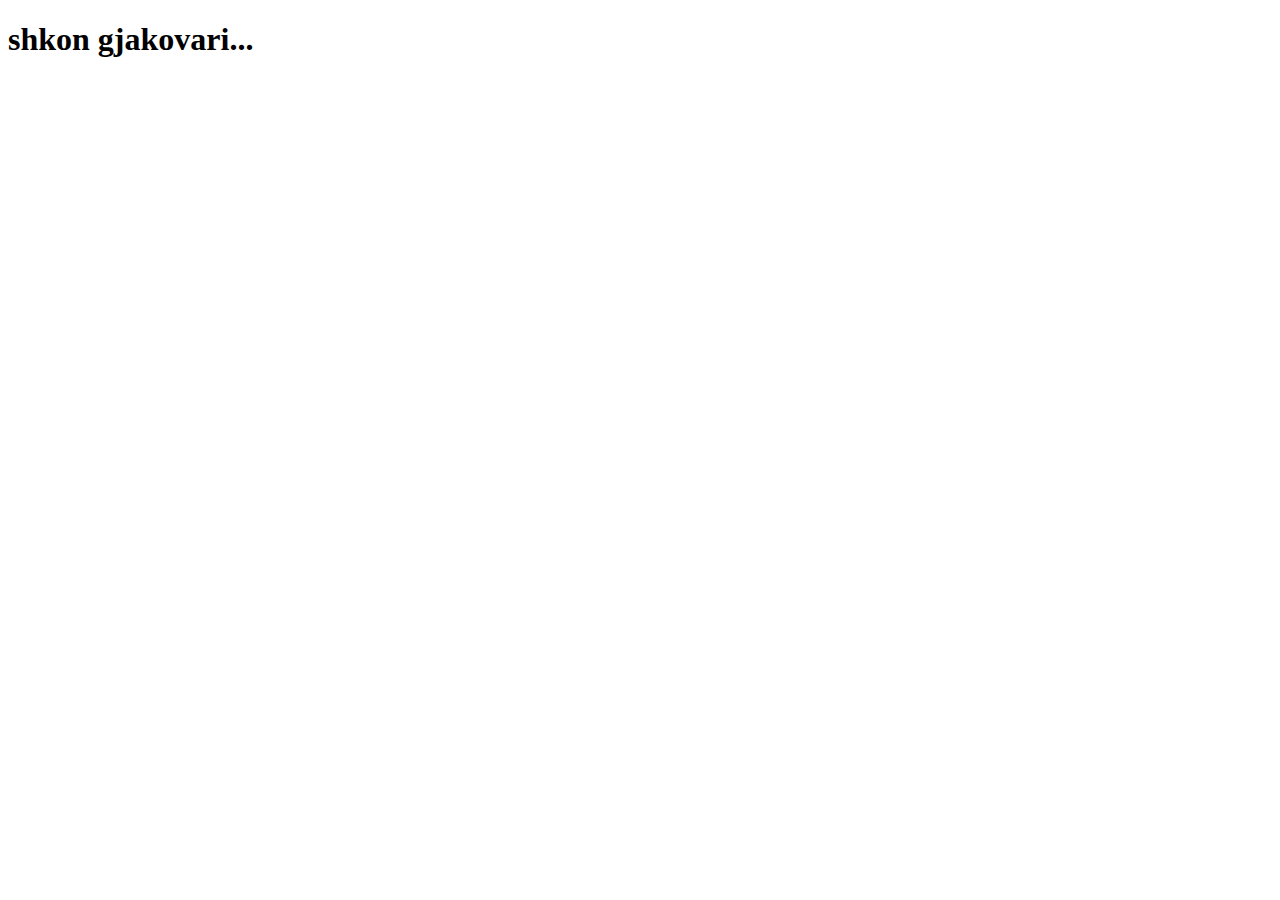
==== index.html @ 3f98f365 "First commit" ====
<!DOCTYPE html>
<html lang="en">
<head>
    <meta charset="UTF-8">
    <meta http-equiv="X-UA-Compatible" content="IE=edge">
    <meta name="viewport" content="width=<device-width>, initial-scale=1.0">
    <title>Document</title>
</head>
<body>
    <h1>shkon gjakovari...</h1>
</body>
</html>
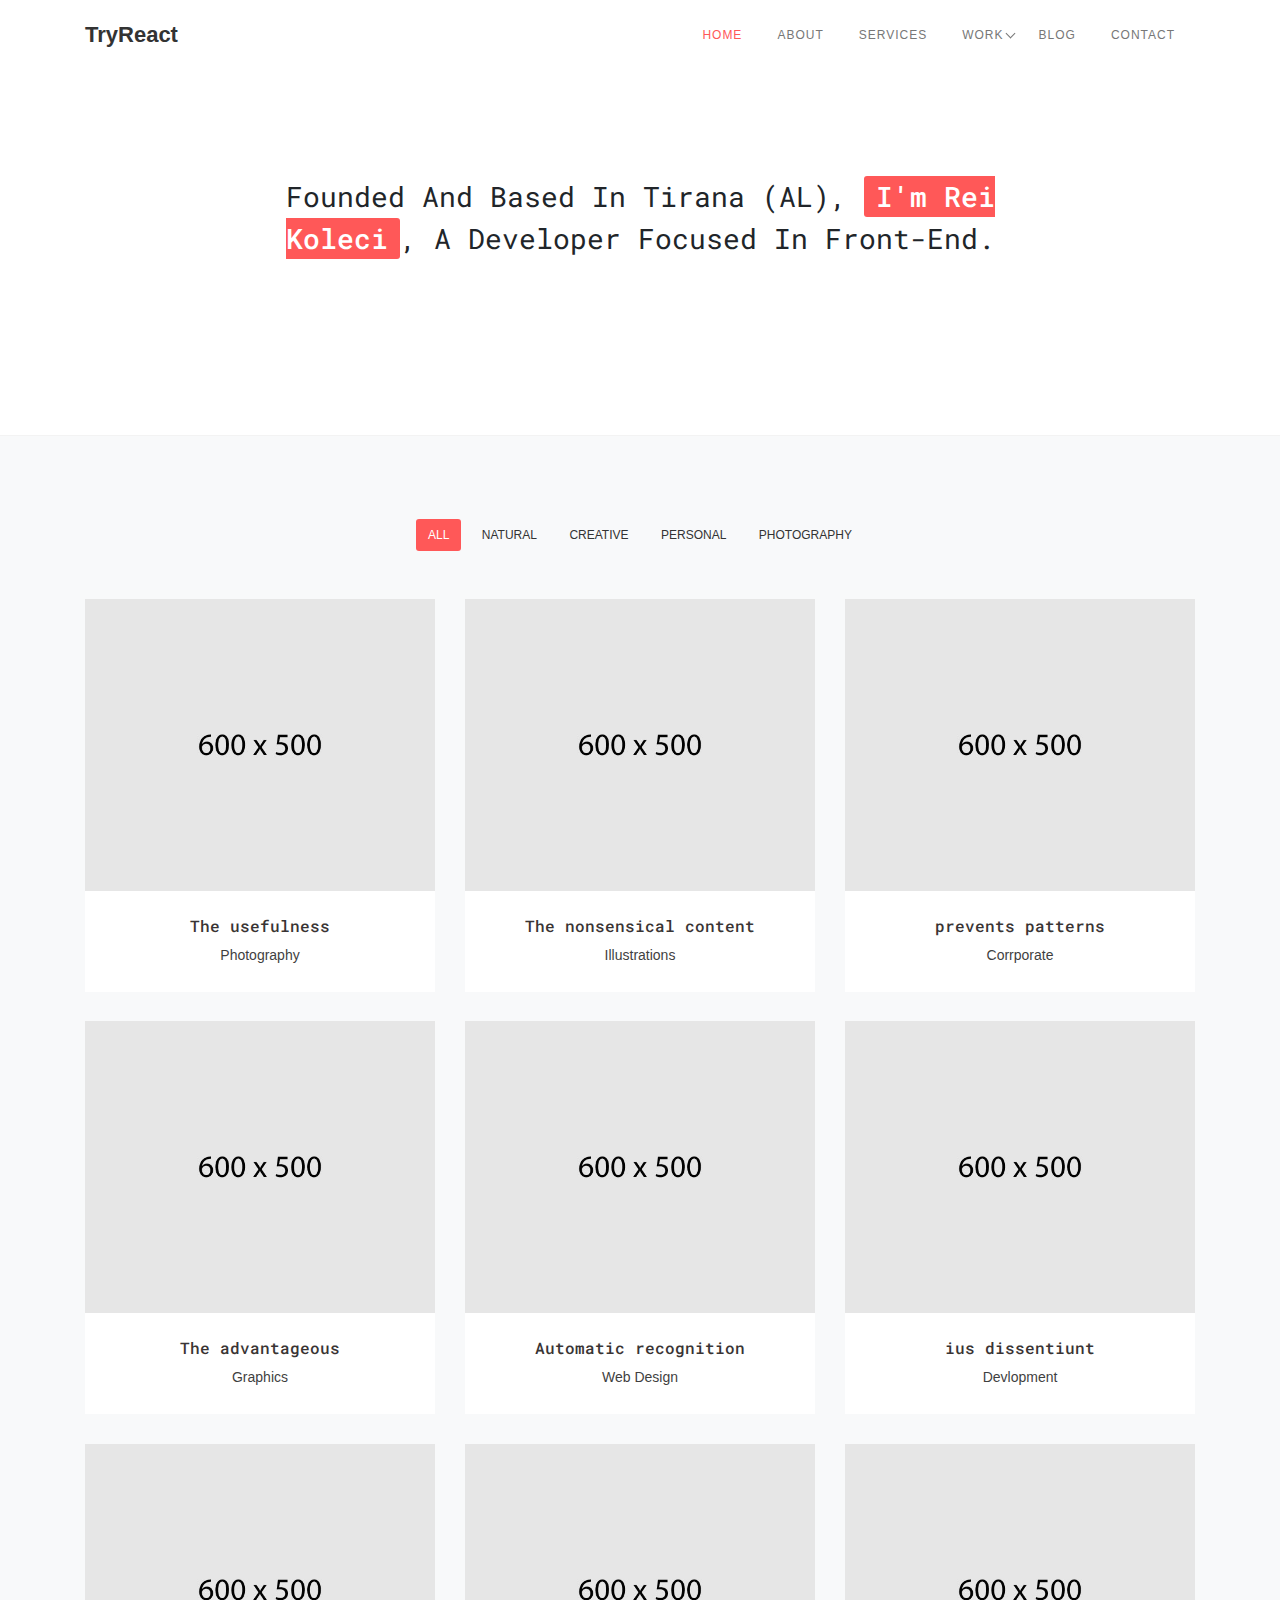
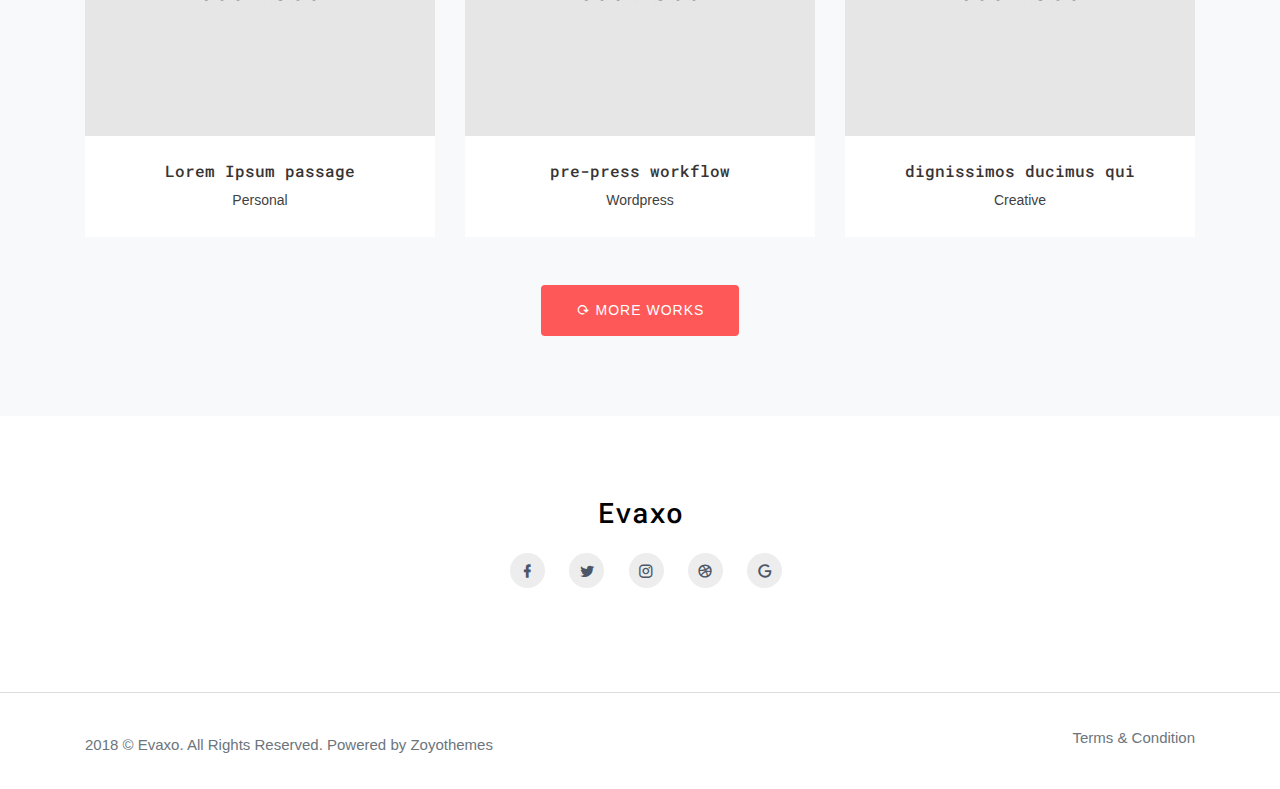
==== commit bc65ab7b: "Change name and title tags" ====
--- a/index.html
+++ b/index.html
@@ -1,12 +1,309 @@
 <!DOCTYPE html>
 <html lang="en">
+
 <head>
-    <meta charset="UTF-8">
-    <meta http-equiv="X-UA-Compatible" content="IE=edge">
-    <meta name="viewport" content="width=<device-width>, initial-scale=1.0">
-    <title>Document</title>
+    <meta charset="utf-8">
+    <meta name="viewport" content="width=device-width, initial-scale=1.0">
+    <meta name="description" content="Responsive bootstrap landing template">
+    <meta name="author" content="Zoyothemes">
+
+    <link rel="shortcut icon" href="images/favicon.ico">
+
+    <title>TryReact - Personal Blog from Rei Koleci</title>
+
+    <!-- Bootstrap core CSS -->
+    <link href="css/bootstrap.min.css" rel="stylesheet">
+
+    <!-- Bootstrap core CSS -->
+    <link href="css/materialdesignicons.min.css" rel="stylesheet">
+
+    <!-- mobrise icon -->
+    <link rel="stylesheet" type="text/css" href="css/mobrise.css">
+
+    <!-- Custom styles for this template -->
+    <link href="css/menu.css" rel="stylesheet">
+    <link href="css/style.css" rel="stylesheet">
+
 </head>
-<body>
-    <h1>shkon gjakovari...</h1>
-</body>
+
+    <body>
+
+        <!-- Navigation Bar-->
+        <header id="topnav" class="defaultscroll">
+            <div class="container">
+                <!-- Logo container-->
+                <div>
+                    <a href="index.html" class="logo">
+                        TryReact<!-- logo -->
+                    </a>
+                </div>
+                <!-- End Logo container-->
+                <div class="menu-extras">
+
+                    <div class="menu-item">
+                        <!-- Mobile menu toggle-->
+                        <a class="navbar-toggle">
+                            <div class="lines">
+                                <span></span>
+                                <span></span>
+                                <span></span>
+                            </div>
+                        </a>
+                        <!-- End mobile menu toggle-->
+                    </div>
+                </div>
+
+                <div id="navigation">
+                    <!-- Navigation Menu-->
+                    <ul class="navigation-menu">
+                        <li class="has-submenu">
+                            <a href="index.html">Home</a>
+                        </li>
+
+                        <li class="has-submenu">
+                            <a href="about.html">About</a>
+                        </li>
+
+                        <li class="has-submenu">
+                            <a href="service.html">Services</a>
+                        </li>
+
+                        <li class="has-submenu">
+                            <a href="work.html">Work</a>
+                            <span class="menu-arrow"></span>
+                            <ul class="submenu">
+                                <li>
+                                    <a href="work-1.html">Portfolio-1</a>
+                                </li>
+                                <li>
+                                    <a href="work-2.html">Portfolio-2</a>
+                                </li>
+                                <li>
+                                    <a href="work-3.html">Portfolio-3</a>
+                                </li>
+                            </ul>
+                        </li>
+
+                        <li class="has-submenu">
+                            <a href="blog.html">Blog</a>
+                        </li>
+
+                        <li>
+                            <a href="contact.html">Contact</a>
+                        </li>
+
+                    </ul>
+                    <!-- End navigation menu-->
+                </div>
+            </div>
+        </header>
+        <!-- End Navigation Bar-->
+
+        <section class="home-height">
+            <div class="home-center">
+                <div class="home-desc-center">
+                    <div class="container">
+                        <div class="row">
+                            <div class="col-md-12">
+                                <div class="home-title text-center">
+                                    <h2>Founded and based in Tirana (AL), <span> I'm Rei Koleci</span>, a developer focused in front-end.</h2>
+                                </div>
+                            </div>
+                        </div>
+                    </div>
+                </div>
+            </div>
+        </section>
+        <!-- Home End-->
+
+        <!-- portfolio -->
+        <section class="section bg-light">
+            <div class="container">
+                <div class="row">
+                    <div class="col-lg-12">
+                        <div class="portfolioFilter text-center">
+                            <a href="javascript:void(0);" data-filter="*" class="current">All</a>
+                            <a href="javascript:void(0);" data-filter=".natural" class="">Natural</a>
+                            <a href="javascript:void(0);" data-filter=".creative" class="">Creative</a>
+                            <a href="javascript:void(0);" data-filter=".personal" class="">Personal</a>
+                            <a href="javascript:void(0);" data-filter=".photography" class="">Photography</a>
+                        </div>
+                    </div>
+                </div>
+
+                <div class="port portfolio-masonry mb-3">
+                    <div class="portfolioContainer row">
+                        <div class="col-lg-4 natural personal">                            
+                            <div class="portfolio-box">
+                                <div class="portfolio-box-img">
+                                    <img src="images/portfolio/portfolio-1.jpg" class="img-fluid" alt="member-image">
+                                </div>
+                                <div class="gallary-title text-center">
+                                    <h6><a href="work-detail.html">The usefulness</a></h6>
+                                    <span>Photography</span>
+                                </div>
+                            </div>                            
+                        </div>
+
+                        <div class="col-lg-4 creative personal photography">
+                            <div class="portfolio-box">
+                                <div class="portfolio-box-img">
+                                    <img src="images/portfolio/portfolio-2.jpg" class="img-fluid" alt="member-image">
+                                </div>
+                                <div class="gallary-title text-center">
+                                    <h6><a href="work-detail.html">The nonsensical content</a></h6>
+                                    <span>Illustrations</span>
+                                </div>
+                            </div>
+                        </div>
+
+                        <div class="col-lg-4 natural creative">
+                            <div class="portfolio-box">
+                                <div class="portfolio-box-img">
+                                    <img src="images/portfolio/portfolio-3.jpg" class="img-fluid" alt="member-image">
+                                </div>
+                                <div class="gallary-title text-center">
+                                    <h6><a href="work-detail.html">prevents patterns</a></h6>
+                                    <span>Corrporate</span>
+                                </div>
+                            </div>
+                        </div>
+
+                        <div class="col-lg-4 personal photography">
+                            <div class="portfolio-box">
+                                <div class="portfolio-box-img">
+                                    <img src="images/portfolio/portfolio-4.jpg" class="img-fluid" alt="member-image">
+                                </div>
+                                <div class="gallary-title text-center">
+                                    <h6><a href="work-detail.html">The advantageous</a></h6>
+                                    <span>Graphics</span>
+                                </div>
+                            </div>
+                        </div>
+
+                        <div class="col-lg-4 creative photography">
+                            <div class="portfolio-box">
+                                <div class="portfolio-box-img">
+                                    <img src="images/portfolio/portfolio-5.jpg" class="img-fluid" alt="member-image">
+                                </div>
+                                <div class="gallary-title text-center">
+                                    <h6><a href="work-detail.html">Automatic recognition</a></h6>
+                                    <span>Web Design</span>
+                                </div>
+                            </div>
+                        </div>
+
+                        <div class="col-lg-4 natural creative">
+                            <div class="portfolio-box">
+                                <div class="portfolio-box-img">
+                                    <img src="images/portfolio/portfolio-6.jpg" class="img-fluid" alt="member-image">
+                                </div>
+                                <div class="gallary-title text-center">
+                                    <h6><a href="work-detail.html"> ius dissentiunt </a></h6>
+                                    <span>Devlopment</span>
+                                </div>
+                            </div>
+                        </div>
+
+                        <div class="col-lg-4 natural photography">
+                            <div class="portfolio-box">
+                                <div class="portfolio-box-img">
+                                    <img src="images/portfolio/portfolio-7.jpg" class="img-fluid" alt="member-image">
+                                </div>
+                                <div class="gallary-title text-center">
+                                    <h6><a href="work-detail.html"> Lorem Ipsum passage</a></h6>
+                                    <span>Personal</span>
+                                </div>
+                            </div>
+                        </div>
+
+                        <div class="col-lg-4 natural personal">
+                            <div class="portfolio-box">
+                                <div class="portfolio-box-img">
+                                    <img src="images/portfolio/portfolio-8.jpg" class="img-fluid" alt="member-image">
+                                </div>
+                                <div class="gallary-title text-center">
+                                    <h6><a href="work-detail.html"> pre-press workflow</a></h6>
+                                    <span>Wordpress</span>
+                                </div>
+                            </div>
+                        </div>
+
+                        <div class="col-lg-4 creative photography">
+                            <div class="portfolio-box">
+                                <div class="portfolio-box-img">
+                                    <img src="images/portfolio/portfolio-9.jpg" class="img-fluid" alt="member-image">
+                                </div>
+                                <div class="gallary-title text-center">
+                                    <h6><a href="work-detail.html">dignissimos ducimus qui</a></h6>
+                                    <span>Creative</span>
+                                </div>
+                            </div>
+                        </div>
+                    </div><!-- end portfoliocontainer-->
+                </div><!-- End row -->
+
+                <div class="row">
+                    <div class="col-lg-12">
+                        <div class="text-center mt-3">
+                            <a href="javascript:void(0);" class="btn btn-custom"><i class="mdi mdi-reload"></i> More works</a>
+                        </div>
+                    </div>
+                </div>
+
+            </div>
+            <!-- end container -->
+        </section>
+        <!-- portfolio end -->
+
+        <!-- footer -->
+        <section class="section text-center">
+            <div class="container">
+                <div class="row">
+                    <div class="col-md-12">
+                        <div class="footer">
+                            <h3 class="footer-logo m-0"><a href="index.html">Evaxo</a></h3>
+                        </div>
+                        <div class="mb-4 pt-4">
+                            <ul class="list-unstyled social-icon">
+                                <li class="list-inline-item"><a href="javascript:void(0);"><i class="mdi mdi-facebook"></i></a></li>
+                                <li class="list-inline-item"><a href="javascript:void(0);"><i class="mdi mdi-twitter"></i></a></li>
+                                <li class="list-inline-item"><a href="javascript:void(0);"><i class="mdi mdi-instagram"></i></a></li>
+                                <li class="list-inline-item"><a href="javascript:void(0);"><i class="mdi mdi-dribbble"></i></a></li>
+                                <li class="list-inline-item"><a href="javascript:void(0);"><i class="mdi mdi-google"></i></a></li>
+                            </ul>
+                        </div>
+                    </div>
+                </div>
+            </div>
+        </section>
+
+        <footer class="footer-alt">
+            <div class="container">
+                <div class="row">
+                    <div class="col-md-12">
+                        <div class="float-right pull-none mt-4">
+                            <p><a href="javascript:void(0);" class="text-muted">Terms & Condition</a></p>
+                        </div>
+
+                        <div class="float-left pull-none mt-4">
+                            <p class="copy-rights text-muted">2018 © Evaxo. All Rights Reserved. Powered by Zoyothemes</p>
+                        </div>
+                    </div>
+                </div>
+            </div>
+        </footer>
+        <!-- footer end -->
+
+        <!-- js placed at the end of the document so the pages load faster -->
+        <script src="js/jquery.min.js"></script>
+        <script src="js/popper.min.js"></script>
+        <script src="js/bootstrap.min.js"></script>
+        <!-- isotope filter plugin -->
+        <script src="js/isotope.pkgd.min.js"></script>
+        <!--custom script-->
+        <script src="js/jquery.app.js"></script>
+
+    </body>
+
 </html>--- a/css/mobrise.css
+++ b/css/mobrise.css
@@ -0,0 +1,476 @@
+@font-face {
+  font-family: 'MobiriseIcons';
+  src:  url('../fonts/MobiriseIcons.eot?5dqoim');
+  src:  url('../fonts/MobiriseIcons.eot?5dqoim#iefix') format('embedded-opentype'),
+    url('../fonts/mobirise.ttf?5dqoim') format('truetype'),
+    url('../fonts/mobirise.woff?5dqoim') format('woff'),
+    url('../fonts/MobiriseIcons.svg?5dqoim#MobiriseIcons') format('svg');
+  font-weight: normal;
+  font-style: normal;
+}
+
+[class^="mbri-"], [class*=" mbri-"] {
+  /* use !important to prevent issues with browser extensions that change fonts */
+  font-family: 'MobiriseIcons' !important;
+  speak: none;
+  font-style: normal;
+  font-weight: normal;
+  font-variant: normal;
+  text-transform: none;
+  line-height: 1;
+
+  /* Better Font Rendering =========== */
+  -webkit-font-smoothing: antialiased;
+  -moz-osx-font-smoothing: grayscale;
+}
+
+.mbri-add-submenu:before {
+  content: "\e900";
+}
+.mbri-alert:before {
+  content: "\e901";
+}
+.mbri-align-center:before {
+  content: "\e902";
+}
+.mbri-align-justify:before {
+  content: "\e903";
+}
+.mbri-align-left:before {
+  content: "\e904";
+}
+.mbri-align-right:before {
+  content: "\e905";
+}
+.mbri-android:before {
+  content: "\e906";
+}
+.mbri-apple:before {
+  content: "\e907";
+}
+.mbri-arrow-down:before {
+  content: "\e908";
+}
+.mbri-arrow-next:before {
+  content: "\e909";
+}
+.mbri-arrow-prev:before {
+  content: "\e90a";
+}
+.mbri-arrow-up:before {
+  content: "\e90b";
+}
+.mbri-bold:before {
+  content: "\e90c";
+}
+.mbri-bookmark:before {
+  content: "\e90d";
+}
+.mbri-bootstrap:before {
+  content: "\e90e";
+}
+.mbri-briefcase:before {
+  content: "\e90f";
+}
+.mbri-browse:before {
+  content: "\e910";
+}
+.mbri-bulleted-list:before {
+  content: "\e911";
+}
+.mbri-calendar:before {
+  content: "\e912";
+}
+.mbri-camera:before {
+  content: "\e913";
+}
+.mbri-cart-add:before {
+  content: "\e914";
+}
+.mbri-cart-full:before {
+  content: "\e915";
+}
+.mbri-cash:before {
+  content: "\e916";
+}
+.mbri-change-style:before {
+  content: "\e917";
+}
+.mbri-chat:before {
+  content: "\e918";
+}
+.mbri-clock:before {
+  content: "\e919";
+}
+.mbri-close:before {
+  content: "\e91a";
+}
+.mbri-cloud:before {
+  content: "\e91b";
+}
+.mbri-code:before {
+  content: "\e91c";
+}
+.mbri-contact-form:before {
+  content: "\e91d";
+}
+.mbri-credit-card:before {
+  content: "\e91e";
+}
+.mbri-cursor-click:before {
+  content: "\e91f";
+}
+.mbri-cust-feedback:before {
+  content: "\e920";
+}
+.mbri-database:before {
+  content: "\e921";
+}
+.mbri-delivery:before {
+  content: "\e922";
+}
+.mbri-desktop:before {
+  content: "\e923";
+}
+.mbri-devices:before {
+  content: "\e924";
+}
+.mbri-down:before {
+  content: "\e925";
+}
+.mbri-download:before {
+  content: "\e926";
+}
+.mbri-drag-n-drop:before {
+  content: "\e927";
+}
+.mbri-drag-n-drop2:before {
+  content: "\e928";
+}
+.mbri-edit:before {
+  content: "\e929";
+}
+.mbri-edit2:before {
+  content: "\e92a";
+}
+.mbri-error:before {
+  content: "\e92b";
+}
+.mbri-extension:before {
+  content: "\e92c";
+}
+.mbri-features:before {
+  content: "\e92d";
+}
+.mbri-file:before {
+  content: "\e92e";
+}
+.mbri-flag:before {
+  content: "\e92f";
+}
+.mbri-folder:before {
+  content: "\e930";
+}
+.mbri-gift:before {
+  content: "\e931";
+}
+.mbri-github:before {
+  content: "\e932";
+}
+.mbri-globe-2:before {
+  content: "\e933";
+}
+.mbri-globe:before {
+  content: "\e934";
+}
+.mbri-growing-chart:before {
+  content: "\e935";
+}
+.mbri-hearth:before {
+  content: "\e936";
+}
+.mbri-help:before {
+  content: "\e937";
+}
+.mbri-home:before {
+  content: "\e938";
+}
+.mbri-hot-cup:before {
+  content: "\e939";
+}
+.mbri-idea:before {
+  content: "\e93a";
+}
+.mbri-image-gallery:before {
+  content: "\e93b";
+}
+.mbri-image-slider:before {
+  content: "\e93c";
+}
+.mbri-info:before {
+  content: "\e93d";
+}
+.mbri-italic:before {
+  content: "\e93e";
+}
+.mbri-key:before {
+  content: "\e93f";
+}
+.mbri-laptop:before {
+  content: "\e940";
+}
+.mbri-layers:before {
+  content: "\e941";
+}
+.mbri-left-right:before {
+  content: "\e942";
+}
+.mbri-left:before {
+  content: "\e943";
+}
+.mbri-letter:before {
+  content: "\e944";
+}
+.mbri-like:before {
+  content: "\e945";
+}
+.mbri-link:before {
+  content: "\e946";
+}
+.mbri-lock:before {
+  content: "\e947";
+}
+.mbri-login:before {
+  content: "\e948";
+}
+.mbri-logout:before {
+  content: "\e949";
+}
+.mbri-magic-stick:before {
+  content: "\e94a";
+}
+.mbri-map-pin:before {
+  content: "\e94b";
+}
+.mbri-menu:before {
+  content: "\e94c";
+}
+.mbri-mobile:before {
+  content: "\e94d";
+}
+.mbri-mobile2:before {
+  content: "\e94e";
+}
+.mbri-mobirise:before {
+  content: "\e94f";
+}
+.mbri-more-horizontal:before {
+  content: "\e950";
+}
+.mbri-more-vertical:before {
+  content: "\e951";
+}
+.mbri-music:before {
+  content: "\e952";
+}
+.mbri-new-file:before {
+  content: "\e953";
+}
+.mbri-numbered-list:before {
+  content: "\e954";
+}
+.mbri-opened-folder:before {
+  content: "\e955";
+}
+.mbri-pages:before {
+  content: "\e956";
+}
+.mbri-paper-plane:before {
+  content: "\e957";
+}
+.mbri-paperclip:before {
+  content: "\e958";
+}
+.mbri-photo:before {
+  content: "\e959";
+}
+.mbri-photos:before {
+  content: "\e95a";
+}
+.mbri-pin:before {
+  content: "\e95b";
+}
+.mbri-play:before {
+  content: "\e95c";
+}
+.mbri-plus:before {
+  content: "\e95d";
+}
+.mbri-preview:before {
+  content: "\e95e";
+}
+.mbri-print:before {
+  content: "\e95f";
+}
+.mbri-protect:before {
+  content: "\e960";
+}
+.mbri-question:before {
+  content: "\e961";
+}
+.mbri-quote-left:before {
+  content: "\e962";
+}
+.mbri-quote-right:before {
+  content: "\e963";
+}
+.mbri-redo:before {
+  content: "\e964";
+}
+.mbri-refresh:before {
+  content: "\e965";
+}
+.mbri-responsive:before {
+  content: "\e966";
+}
+.mbri-right:before {
+  content: "\e967";
+}
+.mbri-rocket:before {
+  content: "\e968";
+}
+.mbri-sad-face:before {
+  content: "\e969";
+}
+.mbri-sale:before {
+  content: "\e96a";
+}
+.mbri-save:before {
+  content: "\e96b";
+}
+.mbri-search:before {
+  content: "\e96c";
+}
+.mbri-setting:before {
+  content: "\e96d";
+}
+.mbri-setting2:before {
+  content: "\e96e";
+}
+.mbri-setting3:before {
+  content: "\e96f";
+}
+.mbri-share:before {
+  content: "\e970";
+}
+.mbri-shopping-bag:before {
+  content: "\e971";
+}
+.mbri-shopping-basket:before {
+  content: "\e972";
+}
+.mbri-shopping-cart:before {
+  content: "\e973";
+}
+.mbri-sites:before {
+  content: "\e974";
+}
+.mbri-smile-face:before {
+  content: "\e975";
+}
+.mbri-speed:before {
+  content: "\e976";
+}
+.mbri-star:before {
+  content: "\e977";
+}
+.mbri-success:before {
+  content: "\e978";
+}
+.mbri-sun:before {
+  content: "\e979";
+}
+.mbri-sun2:before {
+  content: "\e97a";
+}
+.mbri-tablet-vertical:before {
+  content: "\e97b";
+}
+.mbri-tablet:before {
+  content: "\e97c";
+}
+.mbri-target:before {
+  content: "\e97d";
+}
+.mbri-timer:before {
+  content: "\e97e";
+}
+.mbri-to-ftp:before {
+  content: "\e97f";
+}
+.mbri-to-local-drive:before {
+  content: "\e980";
+}
+.mbri-touch-swipe:before {
+  content: "\e981";
+}
+.mbri-touch:before {
+  content: "\e982";
+}
+.mbri-trash:before {
+  content: "\e983";
+}
+.mbri-underline:before {
+  content: "\e984";
+}
+.mbri-undo:before {
+  content: "\e985";
+}
+.mbri-unlink:before {
+  content: "\e986";
+}
+.mbri-unlock:before {
+  content: "\e987";
+}
+.mbri-up-down:before {
+  content: "\e988";
+}
+.mbri-up:before {
+  content: "\e989";
+}
+.mbri-update:before {
+  content: "\e98a";
+}
+.mbri-upload:before {
+  content: "\e98b";
+}
+.mbri-user:before {
+  content: "\e98c";
+}
+.mbri-user2:before {
+  content: "\e98d";
+}
+.mbri-users:before {
+  content: "\e98e";
+}
+.mbri-video-play:before {
+  content: "\e98f";
+}
+.mbri-video:before {
+  content: "\e990";
+}
+.mbri-watch:before {
+  content: "\e991";
+}
+.mbri-website-theme:before {
+  content: "\e992";
+}
+.mbri-wifi:before {
+  content: "\e993";
+}
+.mbri-windows:before {
+  content: "\e994";
+}
+.mbri-zoom-out:before {
+  content: "\e995";
+}
--- a/css/menu.css
+++ b/css/menu.css
@@ -0,0 +1,464 @@
+/* Theme Name: 
+   Author: 
+   Version: 1.0.0
+   Created: 
+   File Description:Main CSS file of the template
+*/
+
+
+/* ============
+    Navbar
+===============*/
+#topnav {
+    position: fixed;
+    right: 0;
+    left: 0;
+    top: 0;
+    z-index: 1030;
+    background-color: #ffffff;
+    /*box-shadow: 0 1px 1px rgba(0, 0, 0, 0.1);*/
+    border: 0;
+    -webkit-transition: all .5s ease;
+    transition: all .5s ease;
+    min-height: 62px;
+}
+
+#topnav .navigation-menu {
+    float: right;
+    list-style: none;
+    margin: 0;
+    padding: 0;
+}
+
+#topnav .navigation-menu > li {
+    float: left;
+    display: block;
+    position: relative;
+    margin: 0 5px;
+}
+
+#topnav .navigation-menu > li > a {
+    display: block;
+    font-size: 12px;
+    color: #777777;
+    font-weight: 500;
+    text-transform: uppercase;
+    letter-spacing: 1px;
+    -webkit-transition: all .3s ease;
+    transition: all .3s ease;
+    line-height: 20px;
+    padding-left: 10px;
+    padding-right: 15px;
+}
+
+#topnav .navigation-menu > li .submenu li a i {
+    margin-right: 10px;
+    font-size: 14px;
+}
+
+#topnav .logo {
+    float: left;
+    line-height: 70px;
+    -webkit-transition: all .3s ease;
+    transition: all .3s ease;
+    color: #333;
+    font-weight: 700;
+    font-size: 22px;
+}
+
+#topnav .menu-extras {
+    float: right;
+}
+
+#topnav .has-submenu.active .submenu li.active > a {
+    color: #ff5858;
+}
+
+#topnav .has-submenu.active a {
+    color: #ff5858;
+}
+#topnav .has-submenu.active .menu-arrow{
+    border-color: #ff5858;
+}
+
+.has-submenu {
+    position: relative;
+}
+
+#topnav .navbar-toggle {
+    border: 0;
+    position: relative;
+    padding: 0;
+    margin: 0;
+    cursor: pointer;
+}
+
+#topnav .navbar-toggle .lines {
+    width: 25px;
+    display: block;
+    position: relative;
+    margin: 28px auto;
+    height: 15px;
+}
+
+#topnav .navbar-toggle span {
+    height: 2px;
+    width: 100%;
+    background-color: #ffffff;
+    display: block;
+    margin-bottom: 5px;
+    -webkit-transition: -webkit-transform .5s ease;
+    transition: -webkit-transform .5s ease;
+    transition: transform .5s ease, -webkit-transform .5s ease;
+}
+
+#topnav .navbar-toggle span:last-child {
+    margin-bottom: 0;
+}
+
+#topnav .navbar-toggle.open span {
+    position: absolute;
+}
+
+#topnav .navbar-toggle.open span:first-child {
+    top: 6px;
+    -webkit-transform: rotate(45deg);
+    transform: rotate(45deg);
+}
+
+#topnav .navbar-toggle.open span:nth-child(2) {
+    visibility: hidden;
+}
+
+#topnav .navbar-toggle.open span:last-child {
+    width: 100%;
+    top: 6px;
+    -webkit-transform: rotate(-45deg);
+    transform: rotate(-45deg);
+}
+
+#topnav .navbar-toggle.open span:hover {
+    background-color: #19b798;
+}
+
+#topnav .navbar-toggle:hover,
+#topnav .navbar-toggle:focus,
+#topnav .navigation-menu > li > a:hover,
+#topnav .navigation-menu > li > a:focus {
+    background-color: transparent;
+}
+
+.menu-arrow {
+    border: solid #777777;
+    border-width: 0 1px 1px 0;
+    display: inline-block;
+    padding: 3px;
+    transform: rotate(45deg);
+    -webkit-transform: rotate(45deg);
+    position: absolute;
+    right: 5px;
+    top: 30px;
+}
+
+.submenu-arrow {
+    border: solid #777777;
+    border-width: 0 1px 1px 0;
+    display: inline-block;
+    padding: 3px;
+    transform: rotate(-45deg);
+    -webkit-transform: rotate(-45deg);
+    position: absolute;
+    right: 20px;
+    top: 18px;
+}
+
+@media (min-width: 992px) {
+    #topnav .navigation-menu > li > a {
+        padding-top: 25px;
+        padding-bottom: 25px;
+        min-height: 62px;
+    }
+    #topnav .navigation-menu > li.last-elements .submenu {
+        left: auto;
+        right: 0;
+    }
+    #topnav .navigation-menu > li.last-elements .submenu > li.has-submenu .submenu {
+        left: auto;
+        right: 100%;
+        margin-left: 0;
+        margin-right: 10px;
+    }
+    #topnav .navigation-menu > li .submenu {
+        position: absolute;
+        top: 100%;
+        left: 0;
+        z-index: 1000;
+        padding: 10px 0;
+        list-style: none;
+        min-width: 180px;
+        visibility: hidden;
+        opacity: 0;
+        margin-top: 10px;
+        -webkit-transition: all .2s ease;
+        transition: all .2s ease;
+        background-color: #ffffff;
+        box-shadow: 0 0 7px 0 rgba(0, 0, 0, 0.1);
+    }
+    #topnav .navigation-menu > li .submenu.megamenu {
+        white-space: nowrap;
+        width: auto;
+    }
+    #topnav .navigation-menu > li .submenu.megamenu > li {
+        overflow: hidden;
+        width: 180px;
+        display: inline-block;
+        vertical-align: top;
+    }
+    #topnav .navigation-menu > li .submenu > li .submenu {
+        left: 100%;
+        top: 0;
+        margin-left: 10px;
+        margin-top: -1px;
+    }
+    #topnav .navigation-menu > li .submenu li {
+        position: relative;
+    }
+    #topnav .navigation-menu > li .submenu li ul {
+        list-style: none;
+        padding-left: 0;
+        margin: 0;
+    }
+    #topnav .navigation-menu > li .submenu li a {
+        display: block;
+        padding: 10px 20px;
+        clear: both;
+        white-space: nowrap;
+        font-size: 14px;
+        letter-spacing: 0.03em;
+        color: #7a7d84;
+        transition: all 0.3s;
+    }
+
+    #topnav .navigation-menu > li .submenu li a:hover,#topnav .navigation-menu .has-submenu .submenu > li:hover > a {
+        color: #ff5858;
+    }
+    #topnav .navbar-toggle {
+        display: none;
+    }
+    #topnav #navigation {
+        display: block !important;
+    }
+    #topnav .navigation-menu > li:hover > a {
+        color: #ff5858 !important;
+    }
+    #topnav .navigation-menu > li:hover > .menu-arrow {
+        border-color: #ff5858;
+    }
+    #topnav.scroll-active .navigation-menu > li > a {
+        padding-top: 25px;
+        padding-bottom: 25px;
+    }
+    #topnav.scroll .navigation-menu > li > a {
+        padding-top: 20px;
+        padding-bottom: 20px;
+    }
+    #topnav.scroll {
+        top: 0;
+    }
+}
+
+@media (max-width: 991px) {
+    .menu-arrow {
+        top: 15px;
+        right: 20px;
+    }
+    .submenu-arrow {
+        transform: rotate(45deg);
+        -webkit-transform: rotate(45deg);
+        position: absolute;
+        right: 20px;
+        top: 12px;
+    }
+    .logo {
+        padding: 0 !important;
+        line-height: 0;
+    }
+
+    #topnav .container {
+        width: auto;
+    }
+    #topnav .navigation-menu {
+        float: none;
+        max-height: 400px;
+    }
+    #topnav .navigation-menu > li {
+        float: none;
+    }
+    #topnav .navigation-menu > li > a {
+        color: #28282e;
+        padding: 10px 20px;
+    }
+    #topnav .navigation-menu > li > a:hover,
+    #topnav .navigation-menu > li .submenu li a:hover,
+    #topnav .navigation-menu > li.has-submenu.open > a,
+    #topnav .menu-extras .menu-item .cart > a:hover,
+    #topnav .menu-extras .menu-item .search > a:hover {
+        color: #ff5858;
+    }
+    #topnav .navigation-menu > li > a:after {
+        position: absolute;
+        right: 15px;
+    }
+    #topnav .navigation-menu > li .submenu {
+        display: none;
+        list-style: none;
+        padding-left: 20px;
+        margin: 0;
+    }
+    #topnav .navigation-menu > li .submenu li a {
+        display: block;
+        padding: 6px 15px;
+        clear: both;
+        white-space: nowrap;
+        font-size: 14px;
+        letter-spacing: 0.03em;
+        color: #7a7d84;
+        transition: all 0.3s;
+    }
+    #topnav .navigation-menu .submenu.open .has-submenu.open > a {
+        color: #19b798;
+    }
+    #topnav .navigation-menu > li .submenu.open {
+        display: block;
+    }
+    #topnav .navigation-menu > li .submenu .submenu {
+        display: none;
+        list-style: none;
+    }
+    #topnav .navigation-menu > li .submenu .submenu.open {
+        display: block;
+    }
+    #topnav .navigation-menu > li .submenu.megamenu > li > ul {
+        list-style: none;
+        padding-left: 0;
+    }
+    #topnav .navigation-menu > li .submenu.megamenu > li > ul > li > span {
+        display: block;
+        position: relative;
+        padding: 10px 15px;
+        text-transform: uppercase;
+        font-size: 12px;
+        letter-spacing: 2px;
+        color: #7a7d84;
+    }
+    #topnav .navbar-toggle span {
+        background-color: #7a7d84;
+    }
+    #topnav .navbar-header {
+        float: left;
+    }
+    #topnav .logo {
+        padding: 11px 0;
+    }
+    #topnav .logo .logo-light {
+        display: none;
+    }
+    #topnav .logo .logo-dark {
+        display: block;
+    }
+    #topnav .has-submenu.active a {
+        color: #ff5858;
+    }
+    #navigation {
+        position: absolute;
+        top: 70px;
+        left: 0;
+        width: 100%;
+        display: none;
+        height: auto;
+        padding-bottom: 0;
+        overflow: auto;
+        border-top: 1px solid #f0f0f0;
+        border-bottom: 1px solid #f0f0f0;
+        background-color: #ffffff;
+    }
+    #navigation.open {
+        display: block;
+        overflow-y: auto;
+    }
+}
+
+@media (min-width: 768px) {
+    #topnav .navigation-menu > li.has-submenu:hover > .submenu {
+        visibility: visible;
+        opacity: 1;
+        margin-top: 0;
+    }
+    #topnav .navigation-menu > li.has-submenu:hover > .submenu > li.has-submenu:hover > .submenu {
+        visibility: visible;
+        opacity: 1;
+        margin-left: 0;
+        margin-right: 0;
+    }
+    .navbar-toggle {
+        display: block;
+    }
+}
+
+
+/* Searchbar */
+
+.toggle-search {
+    font-size: 24px !important;
+}
+
+.search-wrap {
+    background-color: #ffffff;
+    color: #1d1e3a;
+    z-index: 9997;
+    position: absolute;
+    top: 0;
+    display: flex;
+    width: 100%;
+    height: 70px;
+    padding: 0 15px;
+    transform: translate3d(0, -100%, 0);
+    transition: .3s;
+}
+
+.search-wrap form {
+    display: flex;
+    width: 100%;
+}
+
+.search-wrap .search-bar {
+    display: flex;
+    justify-content: space-between;
+    align-items: center;
+    width: 100%;
+}
+
+.search-wrap .search-input {
+    flex: 1 1;
+    border: none;
+    outline: none;
+    box-shadow: none;
+    background-color: transparent;
+}
+
+.search-wrap .close-search {
+    width: 36px;
+    height: 64px;
+    line-height: 64px;
+    text-align: center;
+    color: inherit;
+    font-size: 24px;
+}
+
+.search-wrap .close-search:hover {
+    color: #ea553d;
+}
+
+.search-wrap.open {
+    transform: translate3d(0, 0, 0);
+}--- a/css/style.css
+++ b/css/style.css
@@ -0,0 +1,1090 @@
+/* Theme Name:Evaxo - Responsive Multipurpose Blog Page Template
+   Author: Zoyothemes
+   Version: 1.0.0
+   Created: February 2018
+   File Description:Main JS file of the template
+*/
+
+
+/*=========================
+ *  1.Helper          *
+ *  2.Title           *
+ *  3.Home            *
+ *  4.Portfolio       * 
+ *  5.About           *
+ *  6.Testimonial     *
+ *  7.team            * 
+ *  8.Services        *
+ *  9.Client          * 
+ *  10.Blog           * 
+ *  11.Contact        *
+ *  12.Footer         *
+ *  13.Respomsive     *
+ ===========================*/
+
+@import url('https://fonts.googleapis.com/css?family=Roboto+Mono:400,500');
+
+body {
+   
+}
+
+h1,
+h2,
+h3,
+h4,
+h5,
+h6 {
+    font-family: 'Roboto Mono', monospace;
+}
+
+::selection {
+    background: rgba(255, 88, 88, 0.7);
+    color: #ffffff;
+}
+::-moz-selection {
+    background: rgba(255, 88, 88, 0.7);
+    color: #ffffff;
+}
+
+a {
+    text-decoration: none !important;
+}
+
+p {
+    font-size: 15px;
+}
+
+
+/*****************
+  1. HELPER
+*****************/
+
+.section {
+    padding-top: 80px;
+    padding-bottom: 80px;
+    position: relative;
+}
+
+.btn {
+    padding: 15px 35px;
+    outline: none;
+    text-decoration: none;
+}
+
+.btn-round {
+    border-radius: 35px;
+}
+
+.btn-outline-white {
+    background-color: transparent;
+    border: 2px solid #7F7F7F;
+    color: #fff;
+    font-size: 12px;
+    border-radius: 35px;
+    letter-spacing: 2px;
+    transition: all 0.3s;
+    font-weight: 600;
+    transition: all 0.5s;
+}
+
+.btn-outline-white:hover,
+.btn-outline-white:focus,
+.btn-outline-white:active,
+.btn-outline-white.active,
+.btn-outline-white.focus,
+.btn-outline-white:active,
+.btn-outline-white:focus,
+.btn-outline-white:hover,
+.open > .dropdown-toggle.btn-outline-white {
+    color: #000;
+    background-color: #fff !important;
+    box-shadow: 0 -3px rgba(0, 0, 0, 0.1) inset;
+}
+
+.btn-custom {
+    color: #fff;
+    font-size: 14px;
+    background: #ff5858;
+    border: 0px;
+    letter-spacing: 1px;
+    transition: all 0.5s;
+    font-weight: 500;
+    text-transform: uppercase;
+}
+
+.btn-custom:hover,
+.btn-custom:focus,
+.btn-custom:active,
+.btn-custom.active,
+.btn-custom.focus,
+.btn-custom:active,
+.btn-custom:focus,
+.btn-custom:hover,
+.open > .dropdown-toggle.btn-custom {
+    box-shadow: 0 20px 38px rgba(0, 0, 0, 0.16);
+    color: #fff;
+    text-decoration: none;
+}
+
+.page-next a,
+.page-next span {
+    font-size: 15px;
+    display: inline-block;
+    font-weight: 500;
+    padding-right: 8px;
+    text-transform: capitalize;
+    color: rgba(145, 145, 145, 0.9);
+}
+
+.page-next-level h4 {
+    font-size: 28px;
+    color: rgba(94, 91, 91, 0.9);
+}
+
+.bg-overlay {
+    background-color: rgba(0, 0, 0, 0.6);
+    position: absolute;
+    height: 100%;
+    width: 100%;
+    top: 0;
+    right: 0;
+}
+
+.vertical-content {
+    display: -webkit-flex;
+    display: -moz-flex;
+    display: -ms-flexbox;
+    display: flex;
+    align-items: center;
+    -webkit-align-items: center;
+    justify-content: center;
+    -webkit-justify-content: center;
+    flex-direction: row;
+    -webkit-flex-direction: row;
+}
+
+/*****************
+   2. TITLE
+******************/
+
+.section-title h2 {
+    font-size: 24px;
+    font-weight: 500;
+    text-transform: uppercase;
+    color: #222;
+    padding-bottom: 25px;
+}
+
+/********************
+    3. Home
+********************/
+
+.home-height {
+    border-bottom: 1px solid #f3f3f3;
+    border-top: 1px solid #f2f2f2;
+    padding: 175px 0;
+}
+
+.home-center {
+    display: table;
+    width: 100%;
+    height: 100%;
+}
+
+.home-desc-center {
+    display: table-cell;
+    vertical-align: middle;
+}
+
+.home-title h2 {
+    font-size: 28px;
+    line-height: 42px;
+    font-weight: unset;
+    text-transform: capitalize;
+    max-width: 730px;
+    margin: 0 auto;
+}
+
+.home-title span {
+    background: #ff5858;
+    font-weight: 500;
+    color: #fff;
+    padding: 2px 12px;
+    border-radius: 3px;
+}
+
+/********************
+   4. Portfolio
+********************/
+
+.container-filter {
+    margin-top: 0;
+    margin-right: 0;
+    margin-left: 0;
+    margin-bottom: 30px;
+    padding: 0;
+    text-align: center;
+}
+
+.container-filter li {
+    list-style: none;
+    display: inline-block;
+}
+
+.container-filter li a {
+    font-size: 14px;
+    padding: 7px 15px;
+    color: #000 !important;
+    border: 1px solid transparent;
+    margin: 0px 3px;
+    font-weight: 700;
+    text-transform: uppercase;
+    letter-spacing: 2px;
+    cursor: pointer;
+    -webkit-transition: all 0.6s;
+}
+
+.portfolioFilter {
+    margin-bottom: 30px;
+}
+
+.portfolioFilter a {
+    display: inline-block;
+    margin: 3px 2px;
+    font-size: 12px;
+    text-transform: uppercase;
+    padding: 7px 12px;
+    cursor: pointer;
+    font-weight: 500;
+    transition: all 0.4s ease-in-out;
+    color: #333;
+}
+
+.portfolioFilter a:hover,.portfolioFilter a.current {
+    background-color: #ff5858;
+    color: #fff;
+    border-radius: 3px;
+}
+
+.portfolio-box {
+    overflow: hidden;
+    position: relative;
+    padding: 0;
+    margin-top: 15px;
+    margin-bottom: 15px;
+}
+
+.portfolio-box .portfolio-box-img {
+    position: relative;
+    overflow: hidden;
+}
+
+.portfolio-box .portfolio-box-img:after {
+    content: " ";
+    display: block;
+    width: 100%;
+    height: 100%;
+    position: absolute;
+    top: 0;
+    left: 0;
+    border-radius: 0px;
+    transition: all 0.27s cubic-bezier(0.3, 0.1, 0.58, 1);
+}
+
+.portfolio-box .portfolio-box-img > img {
+    transition: all 0.3s cubic-bezier(0.3, 0.1, 0.58, 1);
+    border-radius: 0;
+}
+
+.portfolio-box .portfolio-box-detail {
+    opacity: 0;
+    color: #ffffff;
+    width: 100%;
+    padding: 20px;
+    box-sizing: border-box;
+    position: absolute;
+    left: 0;
+    overflow: hidden;
+    transition: all 0.27s cubic-bezier(0.3, 0.1, 0.58, 1);
+}
+
+.portfolio-box .portfolio-box-detail h4 {
+    margin-bottom: 0;
+    margin-top: 5px;
+    font-size: 16px;
+}
+
+.portfolio-box .portfolio-box-detail p {
+    margin-bottom: 0;
+    color: rgba(255, 255, 255, 0.6);
+    font-size: 13px;
+    font-weight: 500;
+}
+
+.portfolio-box:hover .portfolio-box-detail {
+    transform: translateY(-100%);
+    z-index: 3;
+    opacity: 1;
+}
+
+.portfolio-box:hover .portfolio-box-img:after {
+    background: rgba(40, 40, 46, 0.8);
+}
+
+.portfolio-box:hover .portfolio-box-img > img {
+    transform: scale(1.05);
+}
+
+.gallary-title {
+    padding: 25px 0;
+    background: #ffffff;
+}
+
+.gallary-title h3 {
+    color: #555;
+    font-size: 16px;
+    font-weight: bold;
+    text-transform: uppercase;
+    transition: all 0.4s ease-in-out 0s;
+}
+
+.gallary-title span {
+    color: #3f3f3f;
+    font-size: 14px;
+    text-transform: capitalize;
+}
+
+.gallary-title a {
+    color: #393434;
+}
+
+.project-desc {
+    line-height: 26px;
+    font-size: 15px;
+}
+
+/*******************
+    5. About us
+********************/
+.page-title h2 {
+    font-size: 28px;
+}
+
+.page-title p {
+    line-height: 26px;
+    padding-bottom: 25px;
+    margin: 0;
+}
+
+.about-box span {
+    font-size: 20px;
+    opacity: 0.3;
+}
+
+.about-box h5 {
+    font-size: 20px;
+}
+
+/*******************
+   6. Testimonial
+********************/
+
+.testi-client-name {
+    color: #000;
+    font-size: 16px;
+}
+
+.user-review {
+    font-size: 18px;
+    line-height: 30px;
+}
+
+.testi-box .testi-images img {
+    width: 120px;
+    height: auto;
+    border-radius: 50%;
+}
+
+#testi .item {
+    padding: 15px;
+}
+
+#testi .item img {
+    display: block;
+    width: 100%;
+    height: auto;
+}
+
+.owl-theme .owl-controls .owl-page span {
+    display: block;
+    width: 10px;
+    border-radius: 50%;
+    height: 10px;
+    margin: 0px 2px filter: Alpha(Opacity=50);
+    background: #ff5858;
+    -webkit-transition: all 0.15s linear;
+    -moz-transition: all 0.15s linear;
+    -o-transition: all 0.15s linear;
+    transition: all 0.15s linear;
+}
+
+/**********************
+    7.  team
+***********************/
+
+.team-box {
+    box-shadow: 0 0 15px rgba(0, 0, 0, 0.1);
+    position: relative;
+    -webkit-transition: all 0.4s ease;
+    -o-transition: all 0.4s ease;
+    transition: all 0.4s ease;
+    overflow: hidden;
+}
+
+.team-box-img > img {
+    width: 100%;
+}
+
+.team-overlay {
+    bottom: 0;
+    left: 0;
+    opacity: 0;
+    position: absolute;
+    right: 0;
+    top: 0;
+    -webkit-transition: all 0.5s ease;
+    -o-transition: all 0.5s ease;
+    transition: all 0.5s ease;
+    background-color: rgba(0, 0, 0, 0.9);
+    transform: translateX(-100px);
+}
+
+.team-box:hover .team-overlay {
+    opacity: 0.9;
+    transform: translateY(0px);
+}
+
+.team-content {
+    color: #fff;
+    position: relative;
+    top: 50%;
+    text-align: center;
+    transform: translateY(-50%)
+}
+
+.team-icon a {
+    height: 40px;
+    width: 40px;
+    display: inline-block;
+    line-height: 40px;
+    text-align: center;
+    font-size: 18px;
+    color: #fff;
+    border: 1px solid #fff;
+    border-radius: 50%;
+}
+
+.team-name a {
+    color: #fff;
+    font-size: 18px;
+}
+
+.team-info {
+    padding: 15px;
+}
+
+.team-info h3 {
+    font-size: 18px;
+}
+
+/*******************
+    8. Services
+********************/
+
+.service-box {
+    padding: 20px 10px;
+}
+
+.service-icon {
+    border: 2px solid #a2a2a2;
+    font-size: 24px;
+    height: 65px;
+    font-weight: 700;
+    width: 65px;
+    line-height: 65px;
+    text-align: center;
+    border-radius: 50%;
+    display: inline-block;
+    transition: background 0.2s, color 0.2s;
+}
+
+.service-icon:hover {
+    background: #111111;
+    color: #fff;
+    border-color: #111;
+}
+
+.service-box h4 {
+    font-size: 18px;
+}
+
+.service-box p {
+    font-size: 16px;
+}
+
+/*******************
+   9. Client 
+*******************/
+
+.client-images img {
+    max-height: 90px;
+    width: auto !important;
+    margin: 10px auto;
+    opacity: 0.3;
+    transition: all 0.5s;
+}
+
+.client-images img:hover {
+    opacity: 0.6;
+}
+
+/*******************
+    10. Blog
+********************/
+
+.post {
+    margin: 0 0 45px;
+}
+
+.post + .post {
+    border-top: 1px solid rgba(238, 238, 238, .7);
+    padding-top: 50px;
+}
+
+.post-preview {
+    -webkit-transition: all .3s ease-out;
+    transition: all .3s ease-out;
+    margin: 0 0 25px;
+}
+
+.post-preview:hover {
+    opacity: .7;
+}
+
+.post-header {
+    margin: 0 0 30px;
+}
+
+.post-title {
+    font-size: 20px;
+    margin: 0 0 10px;
+}
+
+.post-title a {
+    color: #333;
+    -webkit-transition: all .3s ease-out;
+    transition: all .3s ease-out;
+}
+
+.post-title a:hover {
+    color: #ff5858;
+}
+
+.post-meta {
+    list-style: none;
+    padding: 0;
+    margin: 0;
+    opacity: .7;
+}
+
+.post-meta > li {
+    display: inline-block;
+    margin-right: 30px;
+}
+
+.post-meta > li:last-child {
+    margin-right: 0;
+}
+
+.post .post-meta a,
+.post-meta a {
+    color: #888;
+}
+
+.post-meta a:hover,
+.post-meta a:focus,
+.post-more a:hover {
+    color: #ff5858;
+}
+
+.post-more a {
+    font-size: 14px;
+    color: #333;
+    font-weight: 500;
+    text-decoration: underline !important;
+}
+
+.post-tags {
+    margin: 40px 0 0;
+}
+
+.post-tags a {
+    background-color: #f5f5f5;
+    border-radius: 2px;
+    display: inline-block;
+    text-transform: uppercase;
+    letter-spacing: 1px;
+    font-size: 7px;
+    color: #303133;
+    padding: 7px 8px 5px 10px;
+    margin: 5px 10px 5px 0;
+}
+
+.post-tags a:hover,
+.post-tags a:focus {
+    background: #0db3e3;
+    color: #fff;
+}
+
+.post-content h1,
+.post-content h2,
+.post-content h3,
+.post-content h4,
+.post-content h5,
+.post-content h6 {
+    margin: 30px 0 20px;
+}
+
+.post-content h1:first-child,
+.post-content h2:first-child,
+.post-content h3:first-child,
+.post-content h4:first-child,
+.post-content h5:first-child,
+.post-content h6:first-child {
+    margin-top: 0;
+}
+
+.post-content p,
+.post-content ul,
+.post-content ol {
+    margin: 0 0 20px;
+    line-height: 25px;
+}
+
+.post-content ul,
+.post-content ol {
+    margin-left: 40px;
+}
+
+.post-content ul {
+    list-style-type: disc;
+}
+
+.post-content ol {
+    list-style-type: decimal;
+}
+
+.sidebar {
+    padding-left: 30px;
+}
+
+.sidebar .widget:last-child {
+    border: 0;
+    padding: 0;
+}
+
+.widget_search form {
+    position: relative;
+}
+
+.search-button {
+    position: absolute;
+    top: 0;
+    height: 100%;
+    right: 10px;
+    background-color: transparent;
+    border: none;
+    font-size: 20px;
+    -webkit-transition: all .3s ease-out;
+    transition: all .3s ease-out;
+}
+
+.widget_search .form-control:focus {
+    border-color: #ddd;
+    outline: 0;
+    box-shadow: none;
+}
+
+.search-button:focus,
+.search-button.focus,
+.search-button.active.focus,
+.search-button.active:focus,
+.search-button:active.focus,
+.search-button:active:focus {
+    outline: none;
+    box-shadow: none;
+}
+
+.search-button:hover {
+    color: #0db3e3;
+}
+
+.widget-title {
+    position: relative;
+    font-size: 16px;
+    margin: 0 0 25px;
+    font-weight: 500;
+}
+
+.widget-title:before {
+    content: "";
+    display: block;
+    position: absolute;
+    bottom: 0;
+    width: 100%;
+    border-bottom: 1px solid #eee;
+}
+
+.widget-title:after {
+    content: "";
+    display: block;
+    width: 35px;
+    z-index: 1;
+    position: relative;
+    border-bottom: 1px solid #ff5858;
+    margin: 20px auto 25px 0px;
+}
+
+.widget {
+    margin: 0 0 40px;
+    font-size: 14px;
+}
+
+.widget ul,
+.widget ol {
+    list-style: none;
+    padding: 0;
+    margin: 0;
+}
+
+.widget ul li,
+.widget ol li {
+    padding-bottom: 10px;
+    margin-bottom: 10px;
+}
+
+.widget ul li:last-child,
+.widget ol li:last-child {
+    border: 0;
+}
+
+.widget ul li a,
+.widget ol li a {
+    color: #333333;
+}
+
+.widget ul li a:hover,
+.widget ol li a:hover {
+    color: #ff5858;
+}
+
+.widget select {
+    width: 100%;
+    box-shadow: none;
+    border-radius: 2px;
+    border-color: #eee;
+    padding: 12px 15px;
+    height: 49px;
+    font-size: 14px;
+}
+
+.widget select:focus {
+    border-color: #0db3e3;
+    box-shadow: none;
+}
+
+.widget_archive ul li a,
+.widget_categories ul li a {
+    margin-right: 5px;
+}
+
+.post-date {
+    display: block;
+    opacity: .7;
+}
+
+.tagcloud > a {
+    background: #f5f5f5;
+    border-radius: 2px;
+    color: #303133;
+    display: inline-block;
+    font-size: 9px;
+    letter-spacing: 1px;
+    margin: 5px 10px 5px 0;
+    padding: 7px 8px 5px 10px;
+    text-transform: uppercase;
+}
+
+.tagcloud > a:hover {
+    background: #ff5858;
+    color: #fff;
+}
+
+.widget_recent_entries_custom ul li {
+    border-bottom: 1px solid rgba(238, 238, 238, .7);
+    margin-bottom: 15px;
+    padding-bottom: 15px;
+}
+
+.widget_recent_entries_custom .wi {
+    float: left;
+    width: 64px;
+}
+
+.widget_recent_entries_custom .wb {
+    padding-top: 2px;
+    margin-left: 84px;
+}
+
+.widget_recent_entries_custom .wb a {
+    color: #303133;
+}
+
+.text-widget-des {
+    line-height: 24px;
+}
+
+/**********************
+    Blog detals
+**********************/
+
+.post blockquote{
+    background-color: #f6f6f6;
+    color: #5a5a5a;
+    font-size: 16px;
+    line-height: 26px;
+    padding: 20px 50px 20px;    
+    border-radius: 5px;
+}
+
+.page-title h3 {
+    line-height: 50px;
+    margin-top: 30px;
+    font-weight: 300;
+    letter-spacing: 1px;
+}
+
+ .media img {
+    width: 52px;
+    height: 52px;
+}
+
+.media-heading {
+    font-size: 16px;
+}
+
+.media-body h6{
+    font-size: 13px;
+}
+
+.media-body p{
+    line-height: 24px;
+}
+
+/*------------------
+    Pagination
+--------------------*/
+
+.pagination > li {
+    display: inline-block;
+    margin-right: 2px;
+}
+
+.pagination > li:first-child > a,
+.pagination > li:first-child > span {
+    border-radius: 3px;
+}
+
+.pagination > li > a,
+.pagination > li > span {
+    border: 2px solid #eeeeee;
+    border-radius: 3px;
+    color: #777777;
+    display: block;
+    float: none;
+    padding: 8px 18px;
+}
+
+.pagination > .active > a,
+.pagination > .active > span {
+    background: #27cbc0 none repeat scroll 0 0;
+    border-color: #27cbc0;
+    color: #ffffff;
+}
+
+.pagination > li > a:hover,
+.pagination > li > a:focus,
+.pagination > li > span:hover,
+.pagination > li > span:focus {
+    background: #666 none repeat scroll 0 0;
+    border-color: #666;
+    color: #ffffff;
+}
+
+.pagination > .active > a,
+.pagination > .active > a:focus,
+.pagination > .active > a:hover,
+.pagination > .active > span,
+.pagination > .active > span:focus,
+.pagination > .active > span:hover {
+    background-color: #666;
+    border-color: #666;
+    color: #fff;
+    cursor: default;
+    z-index: 3;
+}
+
+/*------------------
+    Blog Details
+------------------*/
+
+.project-info span{
+    font-size:14px; 
+    color: #444;
+    font-weight: bold;
+    margin-right: 5px;
+}
+
+.project-info ul li {
+    font-size:14px;
+}
+
+/********************
+  11.  Contact
+*********************/
+
+.contact-info {
+    margin-bottom: 22px;
+}
+
+.contact-info i {
+    font-size: 32px;
+    opacity: 0.7;
+    float: left;
+    margin-right: 15px;
+}
+
+.contact-desc h5 {
+    font-size: 18px;
+}
+
+.contact-desc {
+    overflow: hidden;
+}
+
+.custom-form label {
+    font-size: 14px;
+    font-weight: 500;
+}
+
+.custom-form .form-control {
+    margin-bottom: 25px;
+    box-shadow: none !important;
+    height: 44px;
+}
+
+.custom-form .form-control:focus {
+    border-color: #ff5858;
+    box-shadow: none;
+    outline: none;
+}
+
+.custom-form textarea.form-control {
+    height: auto;
+}
+
+/********************
+    12. Footer
+********************/
+
+.footer-alt {
+    border-top: 1px solid #ddd;
+    padding: 10px 0;
+}
+
+.footer-icons li > a {
+    color: #000;
+    border: 1px solid #ddd;
+    width: 35px;
+    font-size: 16px;
+    height: 35px;
+    display: block;
+    line-height: 35px;
+    text-align: center;
+    background: #fff;
+    transition: all 0.3s;
+}
+
+.footer-icons a:hover {
+    color: #fff;
+    background: #000;
+}
+
+.copy-rights {
+    line-height: 36px;
+    font-size: 15px;
+    color: #797676;
+}
+
+.social-icon > li a {
+    background-color: #ededed;
+    border-radius: 35px;
+    color: #4c5667;
+    display: inline-block;
+    height: 35px;
+    line-height: 36px;
+    text-align: center;
+    width: 35px;
+    margin-left: 12px;
+    transition: all 0.5s;
+}
+
+.social-icon > li a:hover {
+    background: #000;
+    color: #fff;
+}
+
+.footer .footer-logo a {
+    color: #000;
+}
+
+
+/*********************
+    13. Respomsive
+**********************/
+
+@media (min-width: 200px) and (max-width: 767px) {
+    .home-title {
+        font-size: 26px;
+        line-height: 40px
+    }
+    .section {
+        padding-top: 40px;
+        padding-bottom: 40px;
+        position: relative;
+    }
+    .home-sub-title {
+        font-size: 16px;
+        line-height: 26px;
+    }
+    .bg-home {
+        height: auto;
+    }
+    .pull-none {
+        text-align: center !important;
+        float: none !important;
+    }
+    .vertical-content {
+        display: inherit;
+    }
+}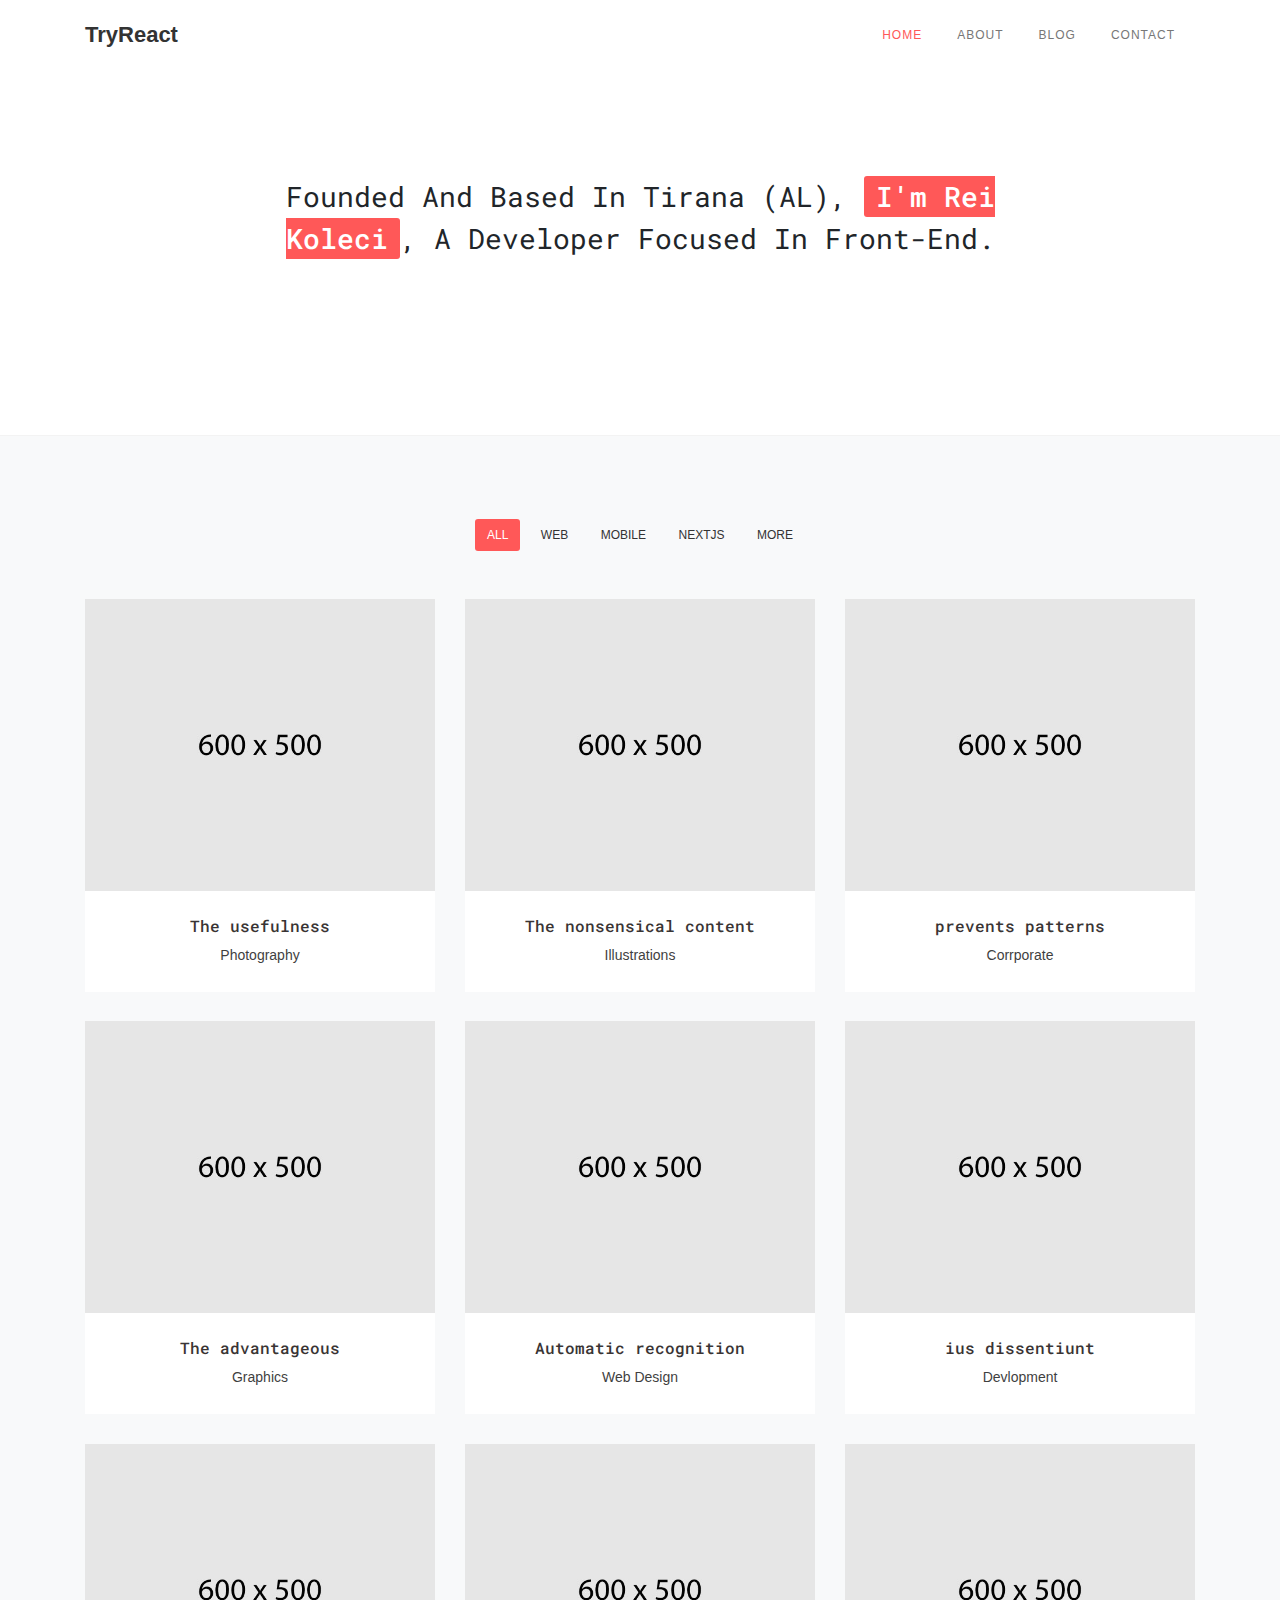
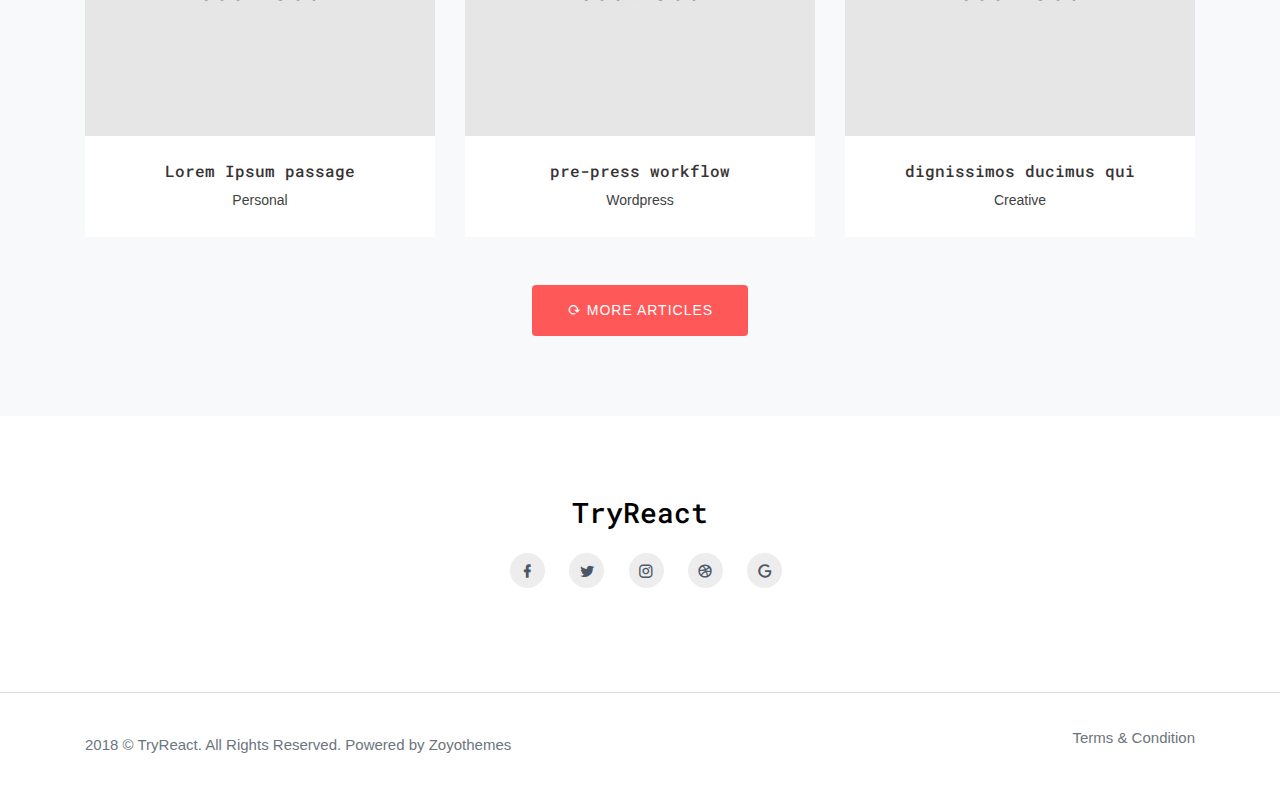
==== commit 81c229e1: "More template customizations" ====
--- a/index.html
+++ b/index.html
@@ -64,10 +64,10 @@
                             <a href="about.html">About</a>
                         </li>
 
-                        <li class="has-submenu">
+                        <!-- <li class="has-submenu">
                             <a href="service.html">Services</a>
-                        </li>
-
+                        </li> -->
+<!-- 
                         <li class="has-submenu">
                             <a href="work.html">Work</a>
                             <span class="menu-arrow"></span>
@@ -82,7 +82,7 @@
                                     <a href="work-3.html">Portfolio-3</a>
                                 </li>
                             </ul>
-                        </li>
+                        </li> -->
 
                         <li class="has-submenu">
                             <a href="blog.html">Blog</a>
@@ -123,10 +123,10 @@
                     <div class="col-lg-12">
                         <div class="portfolioFilter text-center">
                             <a href="javascript:void(0);" data-filter="*" class="current">All</a>
-                            <a href="javascript:void(0);" data-filter=".natural" class="">Natural</a>
-                            <a href="javascript:void(0);" data-filter=".creative" class="">Creative</a>
-                            <a href="javascript:void(0);" data-filter=".personal" class="">Personal</a>
-                            <a href="javascript:void(0);" data-filter=".photography" class="">Photography</a>
+                            <a href="javascript:void(0);" data-filter=".natural" class="">Web</a>
+                            <a href="javascript:void(0);" data-filter=".creative" class="">Mobile</a>
+                            <a href="javascript:void(0);" data-filter=".personal" class="">NextJs</a>
+                            <a href="javascript:void(0);" data-filter=".photography" class="">More</a>
                         </div>
                     </div>
                 </div>
@@ -246,7 +246,7 @@
                 <div class="row">
                     <div class="col-lg-12">
                         <div class="text-center mt-3">
-                            <a href="javascript:void(0);" class="btn btn-custom"><i class="mdi mdi-reload"></i> More works</a>
+                            <a href="javascript:void(0);" class="btn btn-custom"><i class="mdi mdi-reload"></i> More articles</a>
                         </div>
                     </div>
                 </div>
@@ -262,15 +262,15 @@
                 <div class="row">
                     <div class="col-md-12">
                         <div class="footer">
-                            <h3 class="footer-logo m-0"><a href="index.html">Evaxo</a></h3>
+                            <h3 class="footer-logo m-0"><a href="index.html">TryReact</a></h3>
                         </div>
                         <div class="mb-4 pt-4">
                             <ul class="list-unstyled social-icon">
-                                <li class="list-inline-item"><a href="javascript:void(0);"><i class="mdi mdi-facebook"></i></a></li>
-                                <li class="list-inline-item"><a href="javascript:void(0);"><i class="mdi mdi-twitter"></i></a></li>
-                                <li class="list-inline-item"><a href="javascript:void(0);"><i class="mdi mdi-instagram"></i></a></li>
-                                <li class="list-inline-item"><a href="javascript:void(0);"><i class="mdi mdi-dribbble"></i></a></li>
-                                <li class="list-inline-item"><a href="javascript:void(0);"><i class="mdi mdi-google"></i></a></li>
+                                <li class="list-inline-item"><a href="https://www.linkedin.com/in/rei-tryreact/" target="_blank"><i class="mdi mdi-facebook"></i></a></li>
+                                <li class="list-inline-item"><a href="https://www.linkedin.com/in/rei-tryreact/" target="_blank"><i class="mdi mdi-twitter"></i></a></li>
+                                <li class="list-inline-item"><a href="https://www.instagram.com/rei.koleci/" target="_blank"><i class="mdi mdi-instagram"></i></a></li>
+                                <li class="list-inline-item"><a href="https://www.linkedin.com/in/rei-tryreact/" target="_blank"><i class="mdi mdi-dribbble"></i></a></li>
+                                <li class="list-inline-item"><a href="https://www.linkedin.com/in/rei-tryreact/" target="_blank"><i class="mdi mdi-google"></i></a></li>
                             </ul>
                         </div>
                     </div>
@@ -287,7 +287,7 @@
                         </div>
 
                         <div class="float-left pull-none mt-4">
-                            <p class="copy-rights text-muted">2018 © Evaxo. All Rights Reserved. Powered by Zoyothemes</p>
+                            <p class="copy-rights text-muted">2018 © TryReact. All Rights Reserved. Powered by Zoyothemes</p>
                         </div>
                     </div>
                 </div>
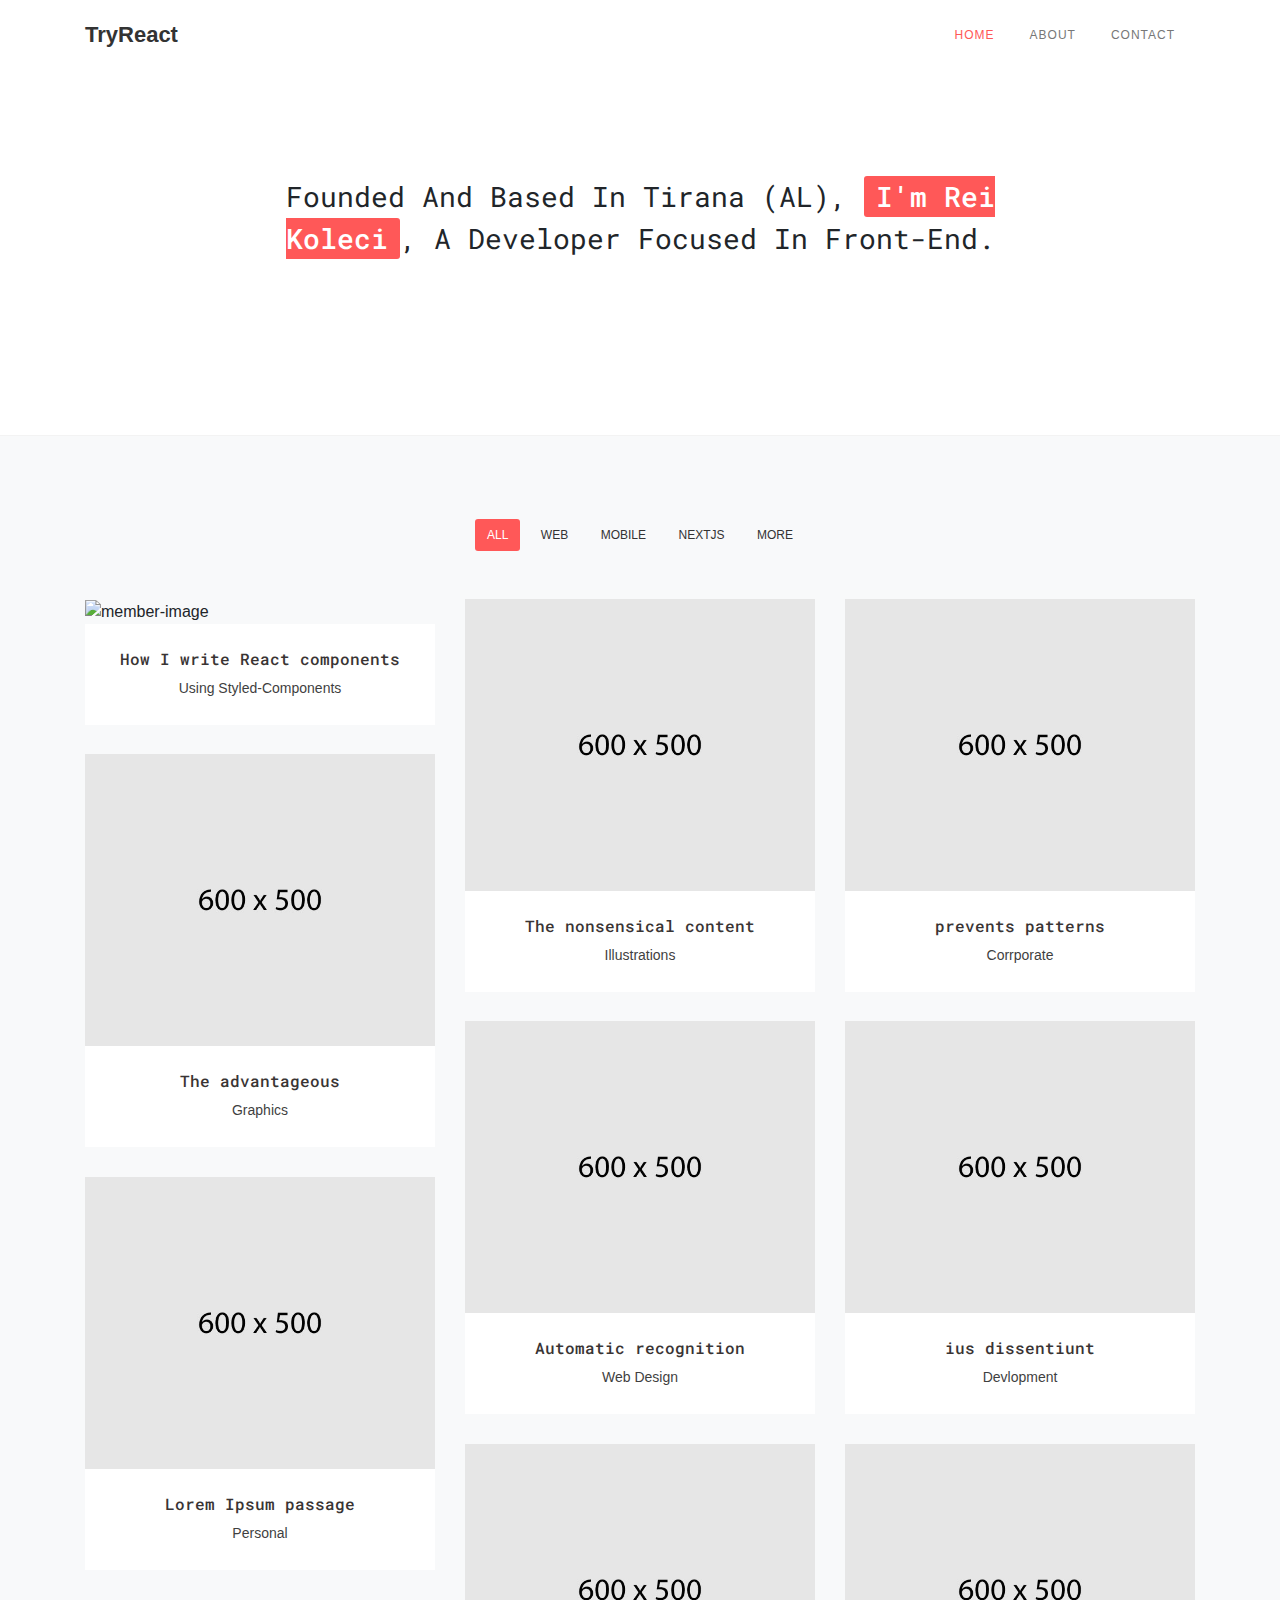
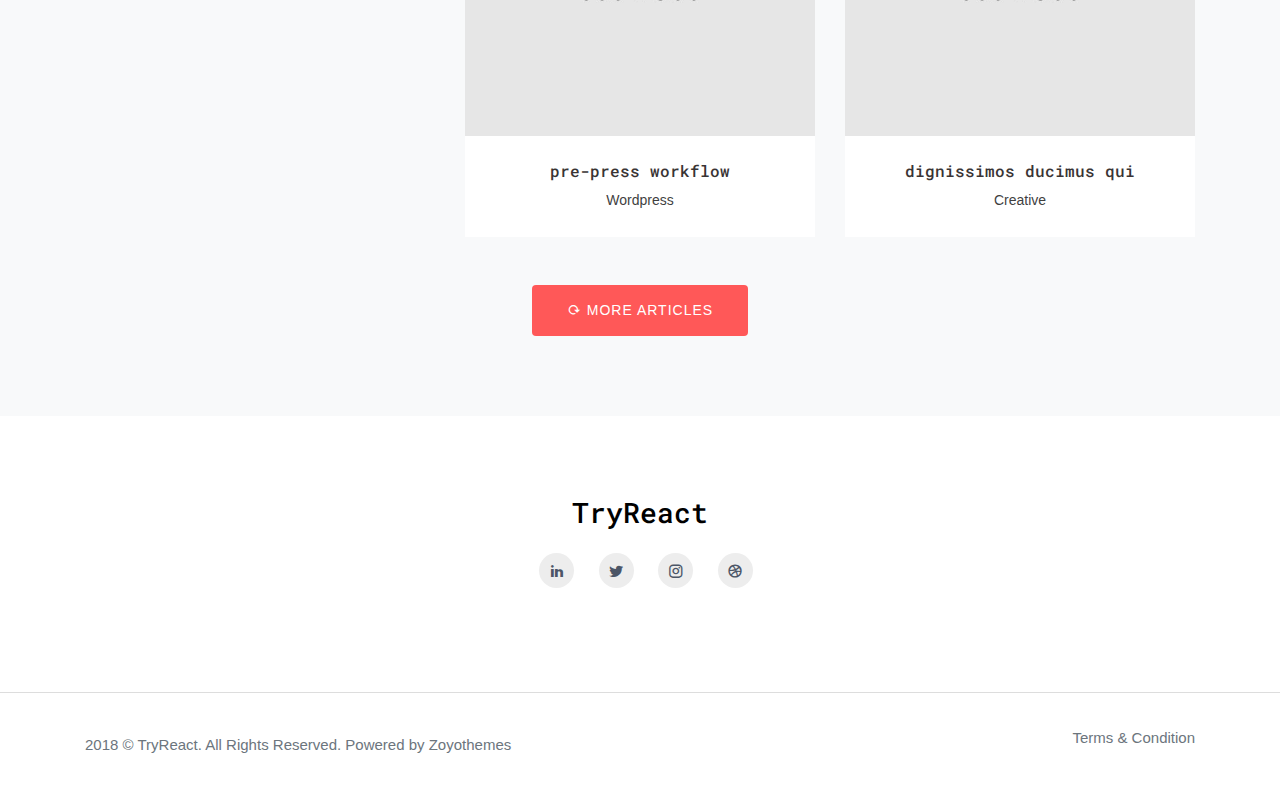
==== commit fb9bd30b: "First blog article" ====
--- a/index.html
+++ b/index.html
@@ -82,11 +82,7 @@
                                     <a href="work-3.html">Portfolio-3</a>
                                 </li>
                             </ul>
-                        </li> -->
-
-                        <li class="has-submenu">
-                            <a href="blog.html">Blog</a>
-                        </li>
+                        </li> --> 
 
                         <li>
                             <a href="contact.html">Contact</a>
@@ -136,11 +132,11 @@
                         <div class="col-lg-4 natural personal">                            
                             <div class="portfolio-box">
                                 <div class="portfolio-box-img">
-                                    <img src="images/portfolio/portfolio-1.jpg" class="img-fluid" alt="member-image">
-                                </div>
-                                <div class="gallary-title text-center">
-                                    <h6><a href="work-detail.html">The usefulness</a></h6>
-                                    <span>Photography</span>
+                                    <img src="https://www.daggala.com/static/228867c3668e439101821568a8a03b54/19ca5/sc.png" class="img-fluid" alt="member-image">
+                                </div>
+                                <div class="gallary-title text-center">
+                                    <h6><a href="styled-components.html">How I write React components</a></h6>
+                                    <span>using styled-components</span>
                                 </div>
                             </div>                            
                         </div>
@@ -266,11 +262,10 @@
                         </div>
                         <div class="mb-4 pt-4">
                             <ul class="list-unstyled social-icon">
-                                <li class="list-inline-item"><a href="https://www.linkedin.com/in/rei-tryreact/" target="_blank"><i class="mdi mdi-facebook"></i></a></li>
-                                <li class="list-inline-item"><a href="https://www.linkedin.com/in/rei-tryreact/" target="_blank"><i class="mdi mdi-twitter"></i></a></li>
+                                <li class="list-inline-item"><a href="https://www.linkedin.com/in/rei-tryreact/" target="_blank"><i class="mdi mdi-linkedin"></i></a></li>
+                                <li class="list-inline-item"><a href="https://www.upwork.com/freelancers/~0196fde06791a677d2" target="_blank"><i class="mdi mdi-twitter"></i></a></li>
                                 <li class="list-inline-item"><a href="https://www.instagram.com/rei.koleci/" target="_blank"><i class="mdi mdi-instagram"></i></a></li>
-                                <li class="list-inline-item"><a href="https://www.linkedin.com/in/rei-tryreact/" target="_blank"><i class="mdi mdi-dribbble"></i></a></li>
-                                <li class="list-inline-item"><a href="https://www.linkedin.com/in/rei-tryreact/" target="_blank"><i class="mdi mdi-google"></i></a></li>
+                                <li class="list-inline-item"><a href="https://github.com/rkoleci" target="_blank"><i class="mdi mdi-dribbble"></i></a></li> 
                             </ul>
                         </div>
                     </div>
--- a/css/style.css
+++ b/css/style.css
@@ -277,6 +277,8 @@
 .portfolio-box .portfolio-box-img {
     position: relative;
     overflow: hidden;
+    max-height: 300px;
+    object-fit: none;
 }
 
 .portfolio-box .portfolio-box-img:after {
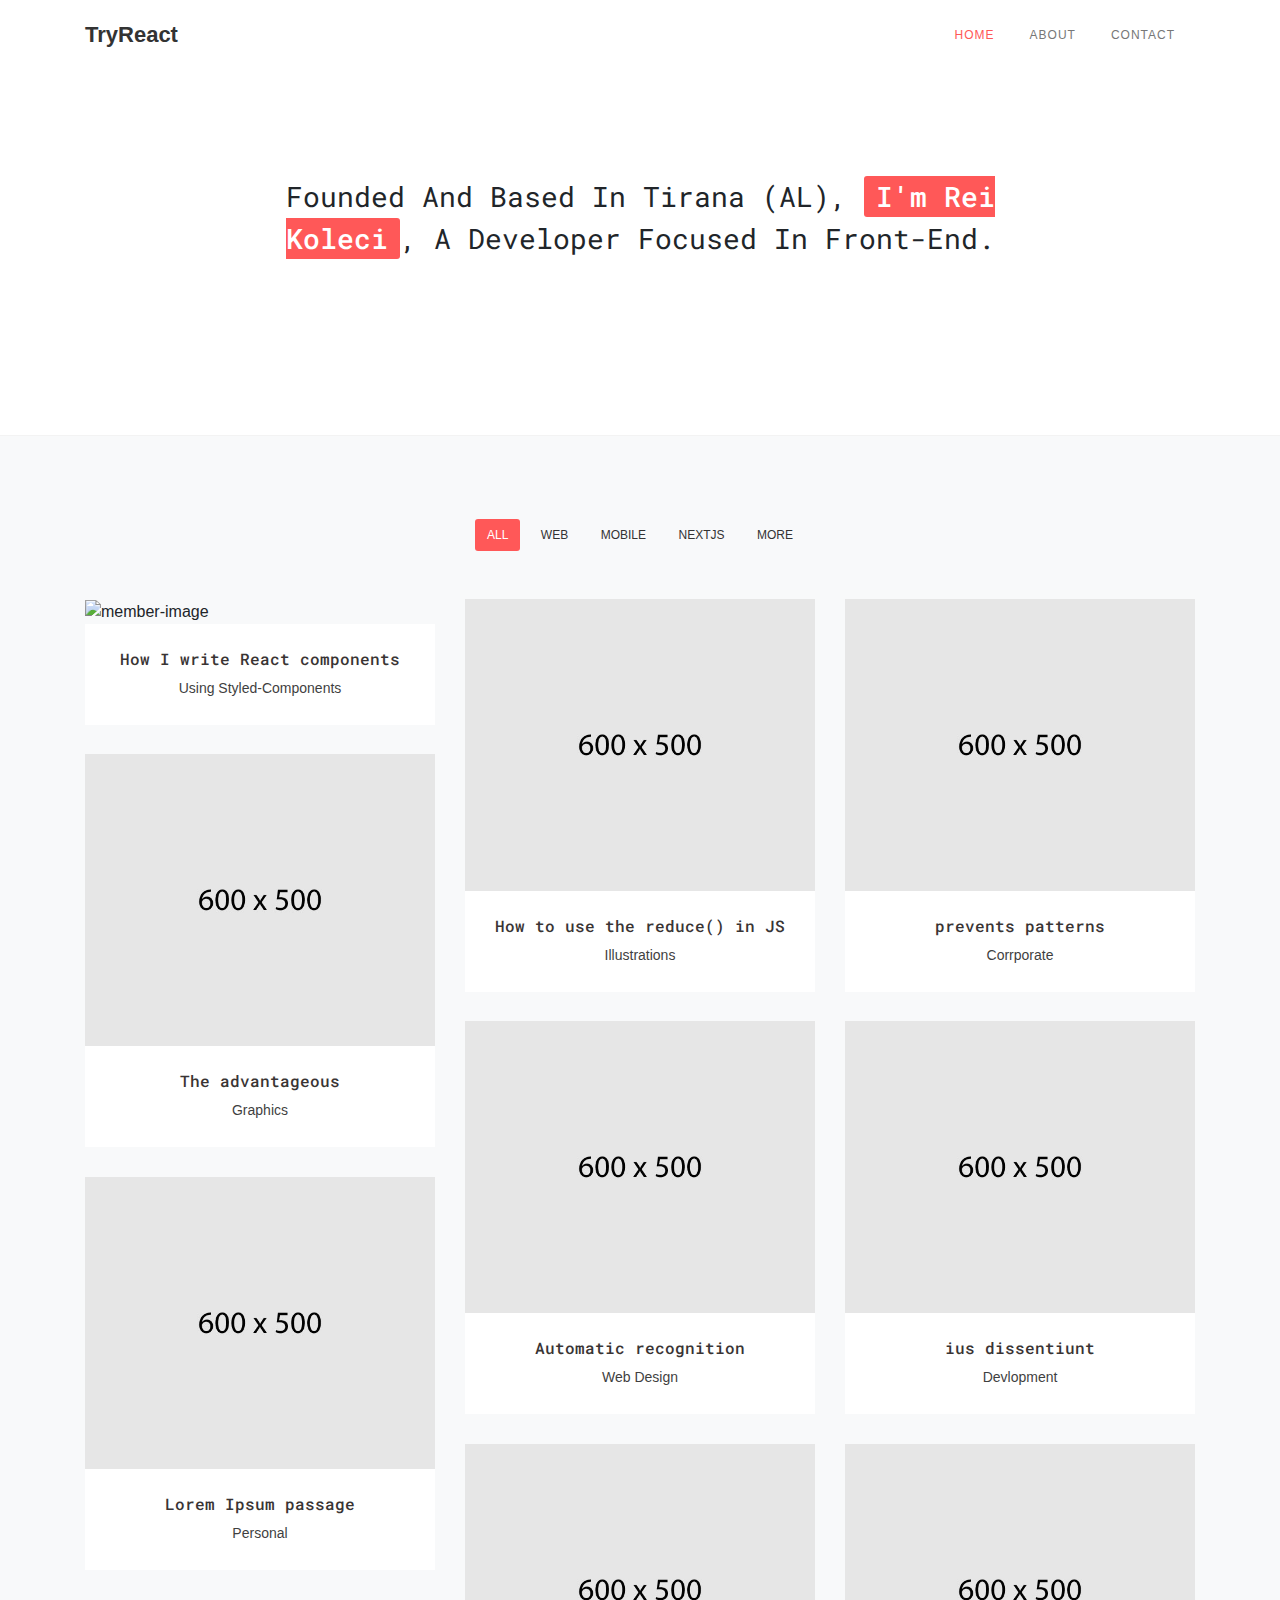
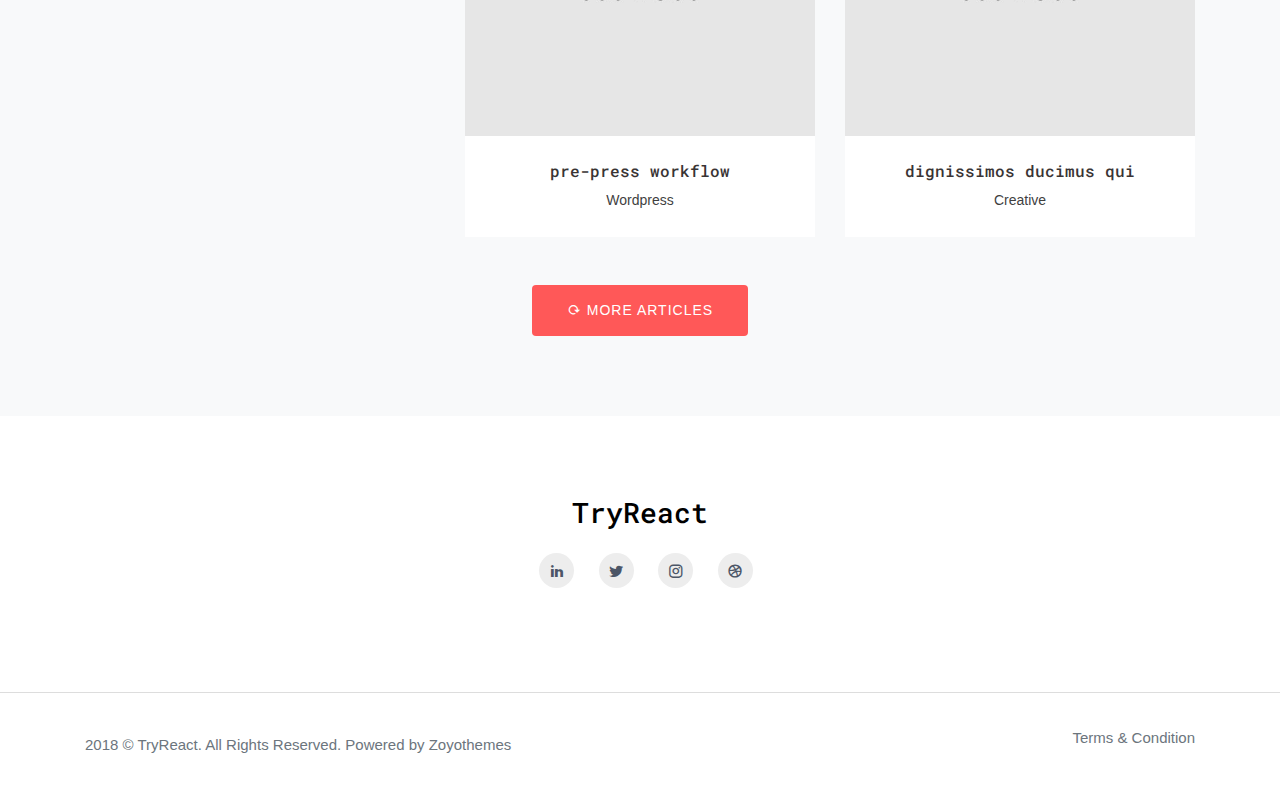
==== commit cb312dab: "Second article" ====
--- a/index.html
+++ b/index.html
@@ -147,7 +147,7 @@
                                     <img src="images/portfolio/portfolio-2.jpg" class="img-fluid" alt="member-image">
                                 </div>
                                 <div class="gallary-title text-center">
-                                    <h6><a href="work-detail.html">The nonsensical content</a></h6>
+                                    <h6><a href="reduce.html">How to use the reduce() in JS</a></h6>
                                     <span>Illustrations</span>
                                 </div>
                             </div>
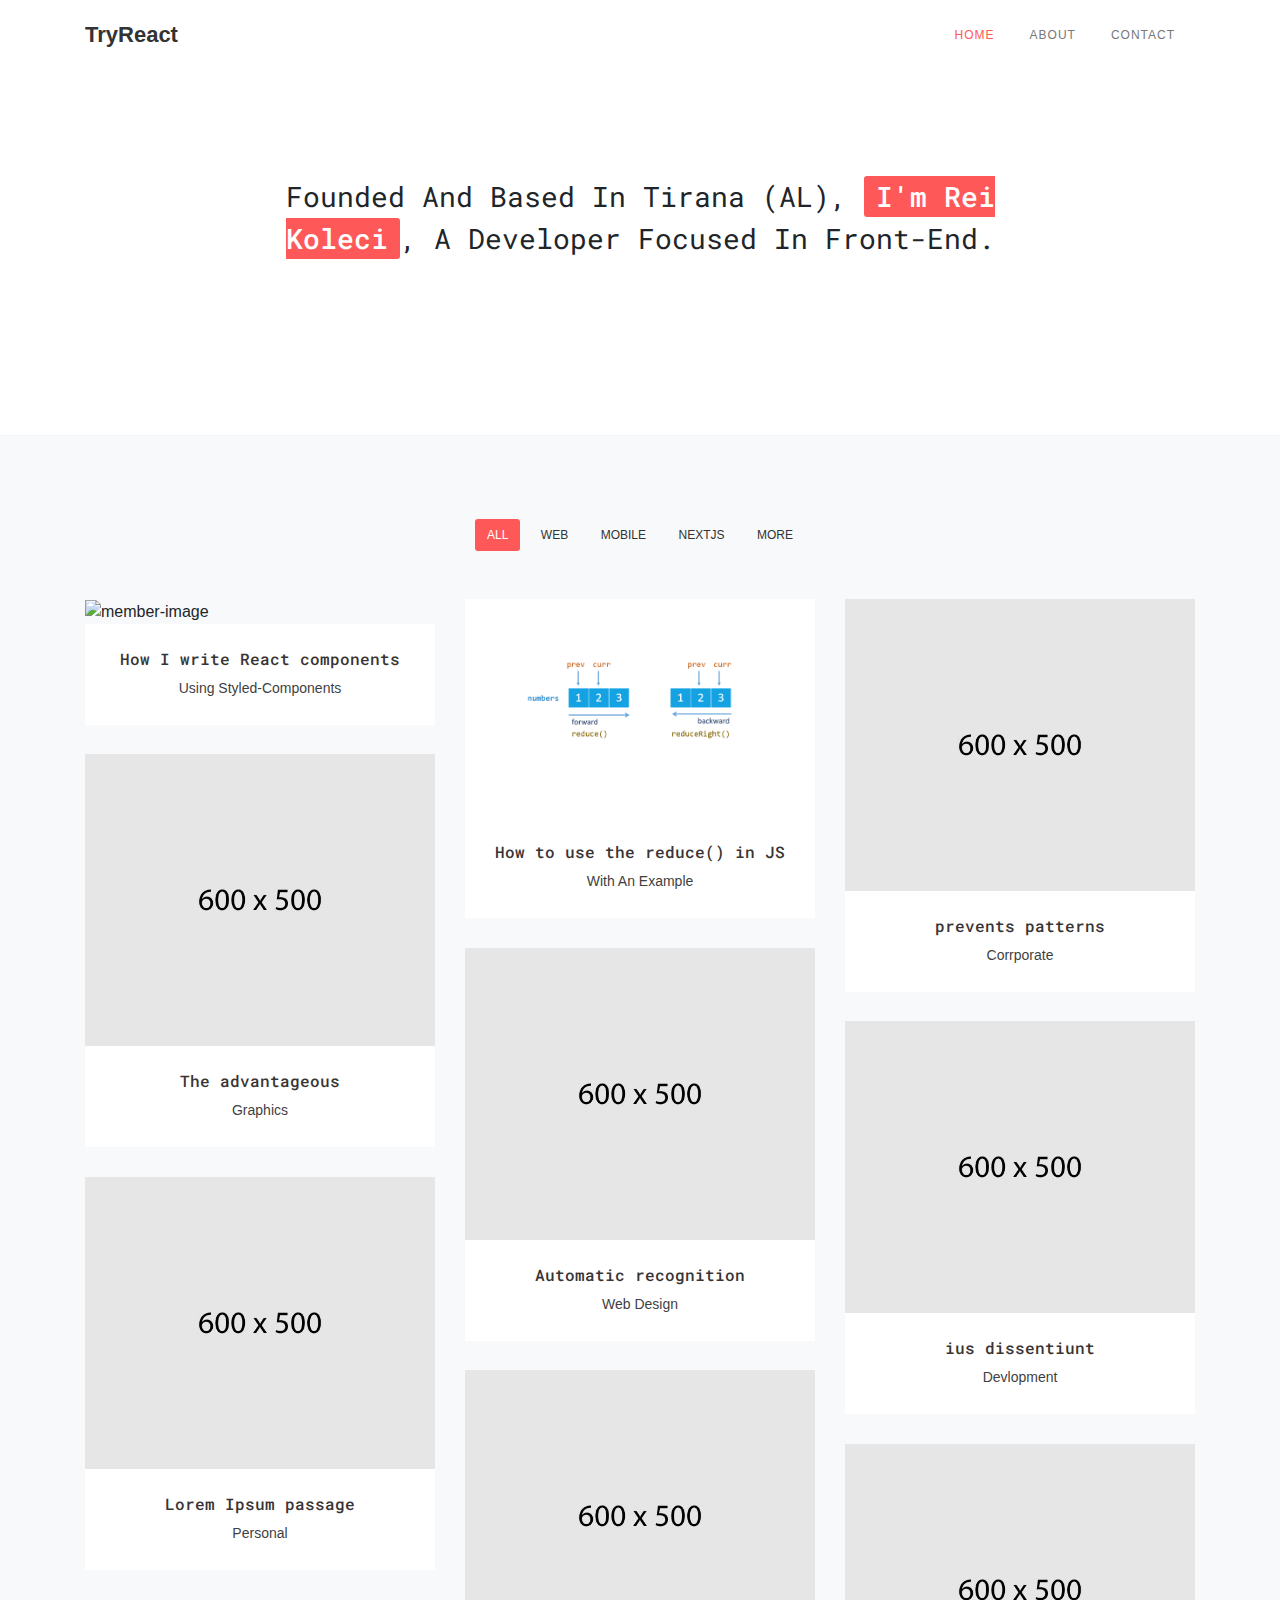
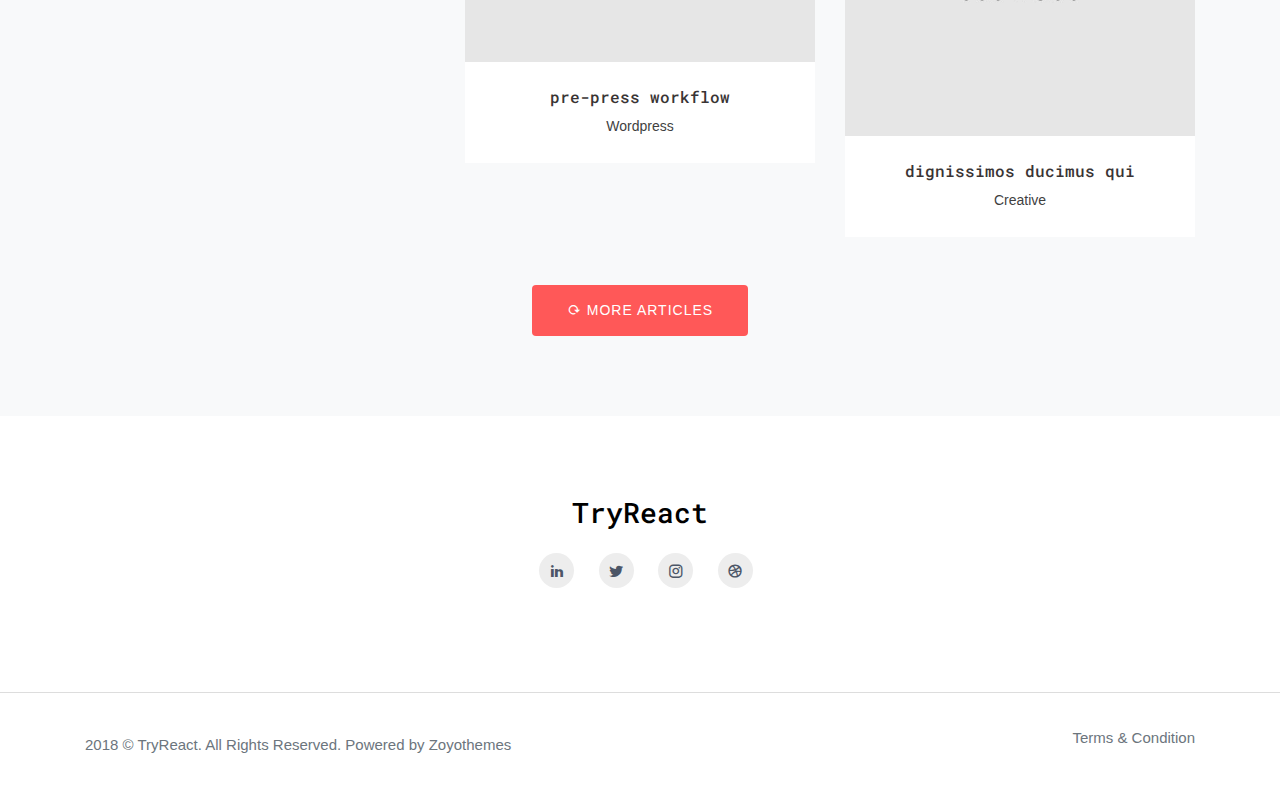
==== commit 7a0a91be: "fix" ====
--- a/index.html
+++ b/index.html
@@ -144,11 +144,11 @@
                         <div class="col-lg-4 creative personal photography">
                             <div class="portfolio-box">
                                 <div class="portfolio-box-img">
-                                    <img src="images/portfolio/portfolio-2.jpg" class="img-fluid" alt="member-image">
+                                    <img src="images/blog/icon.png"  class="img-fluid"  alt="member-image">
                                 </div>
                                 <div class="gallary-title text-center">
                                     <h6><a href="reduce.html">How to use the reduce() in JS</a></h6>
-                                    <span>Illustrations</span>
+                                    <span>With an example</span>
                                 </div>
                             </div>
                         </div>
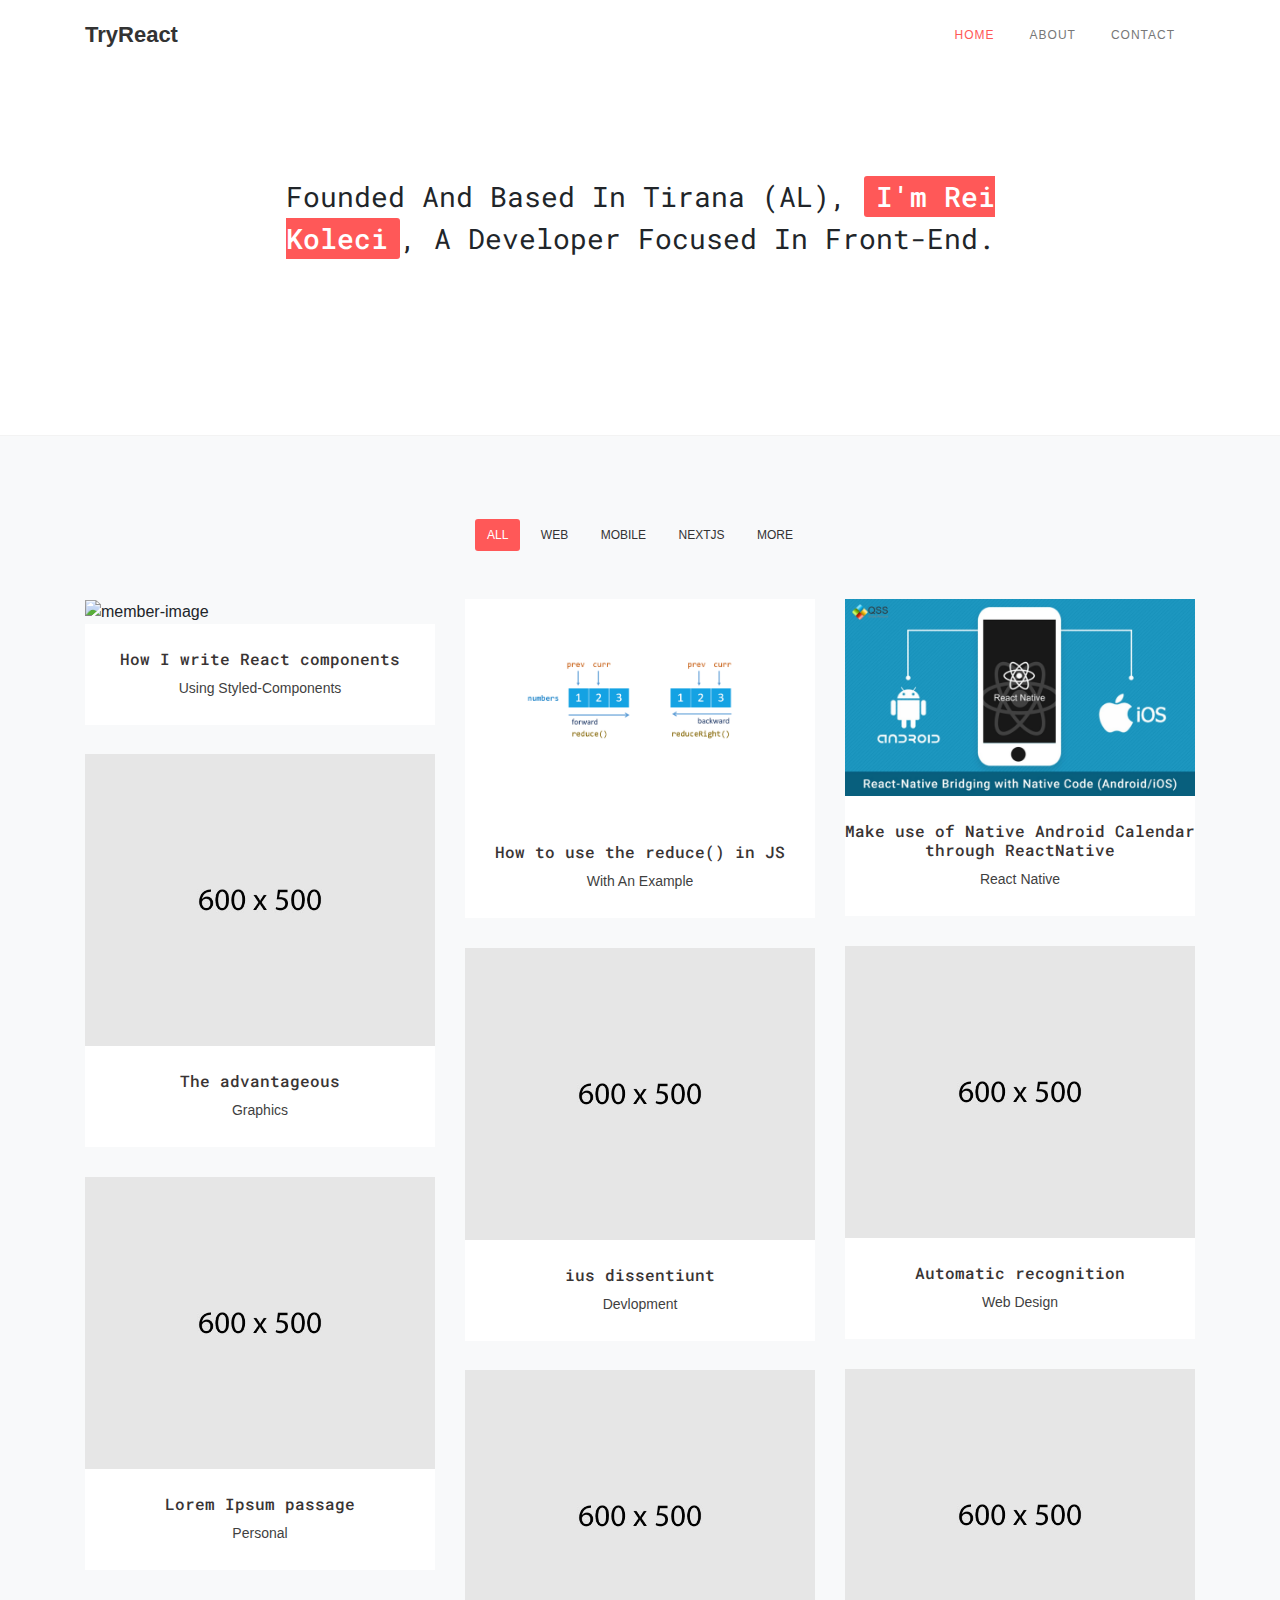
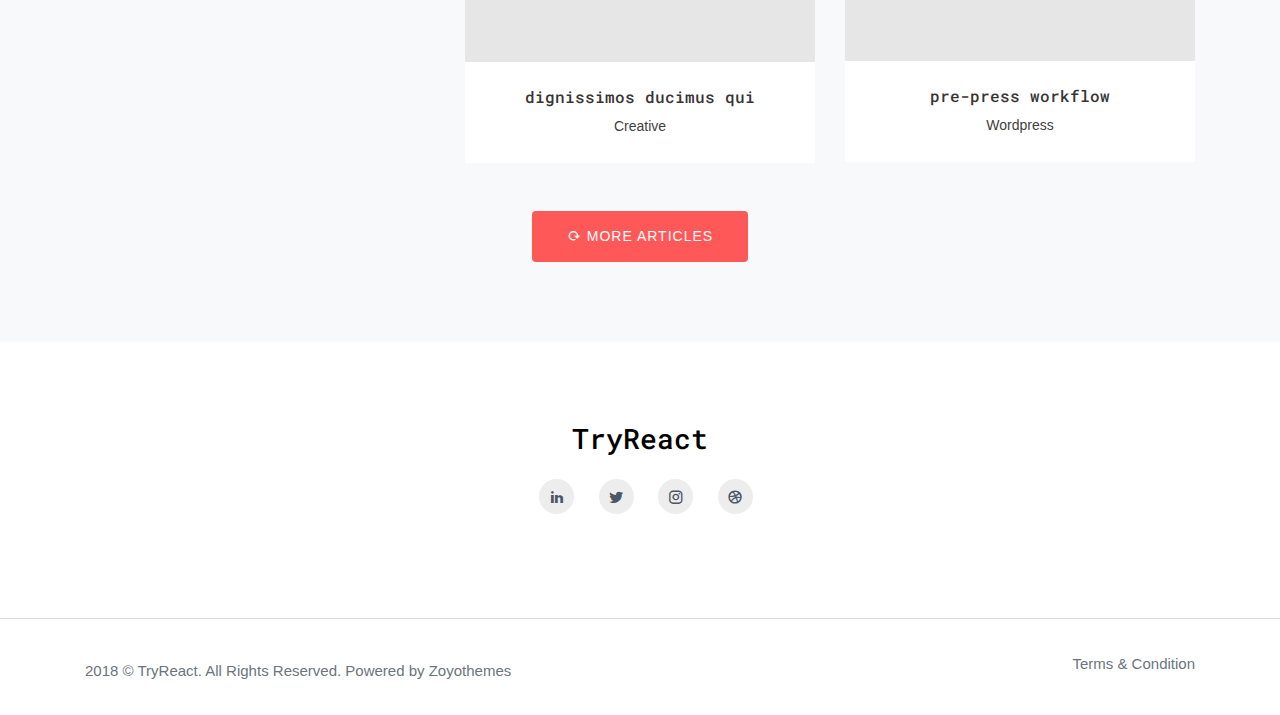
==== commit 3ab21fd9: "Android native Modules" ====
--- a/index.html
+++ b/index.html
@@ -156,11 +156,11 @@
                         <div class="col-lg-4 natural creative">
                             <div class="portfolio-box">
                                 <div class="portfolio-box-img">
-                                    <img src="images/portfolio/portfolio-3.jpg" class="img-fluid" alt="member-image">
-                                </div>
-                                <div class="gallary-title text-center">
-                                    <h6><a href="work-detail.html">prevents patterns</a></h6>
-                                    <span>Corrporate</span>
+                                    <img src="images/blog/anm.jpg" class="img-fluid" alt="member-image">
+                                </div>
+                                <div class="gallary-title text-center">
+                                    <h6><a href="android-native-modules.html">Make use of Native Android Calendar through ReactNative</a></h6>
+                                    <span>React Native</span>
                                 </div>
                             </div>
                         </div>
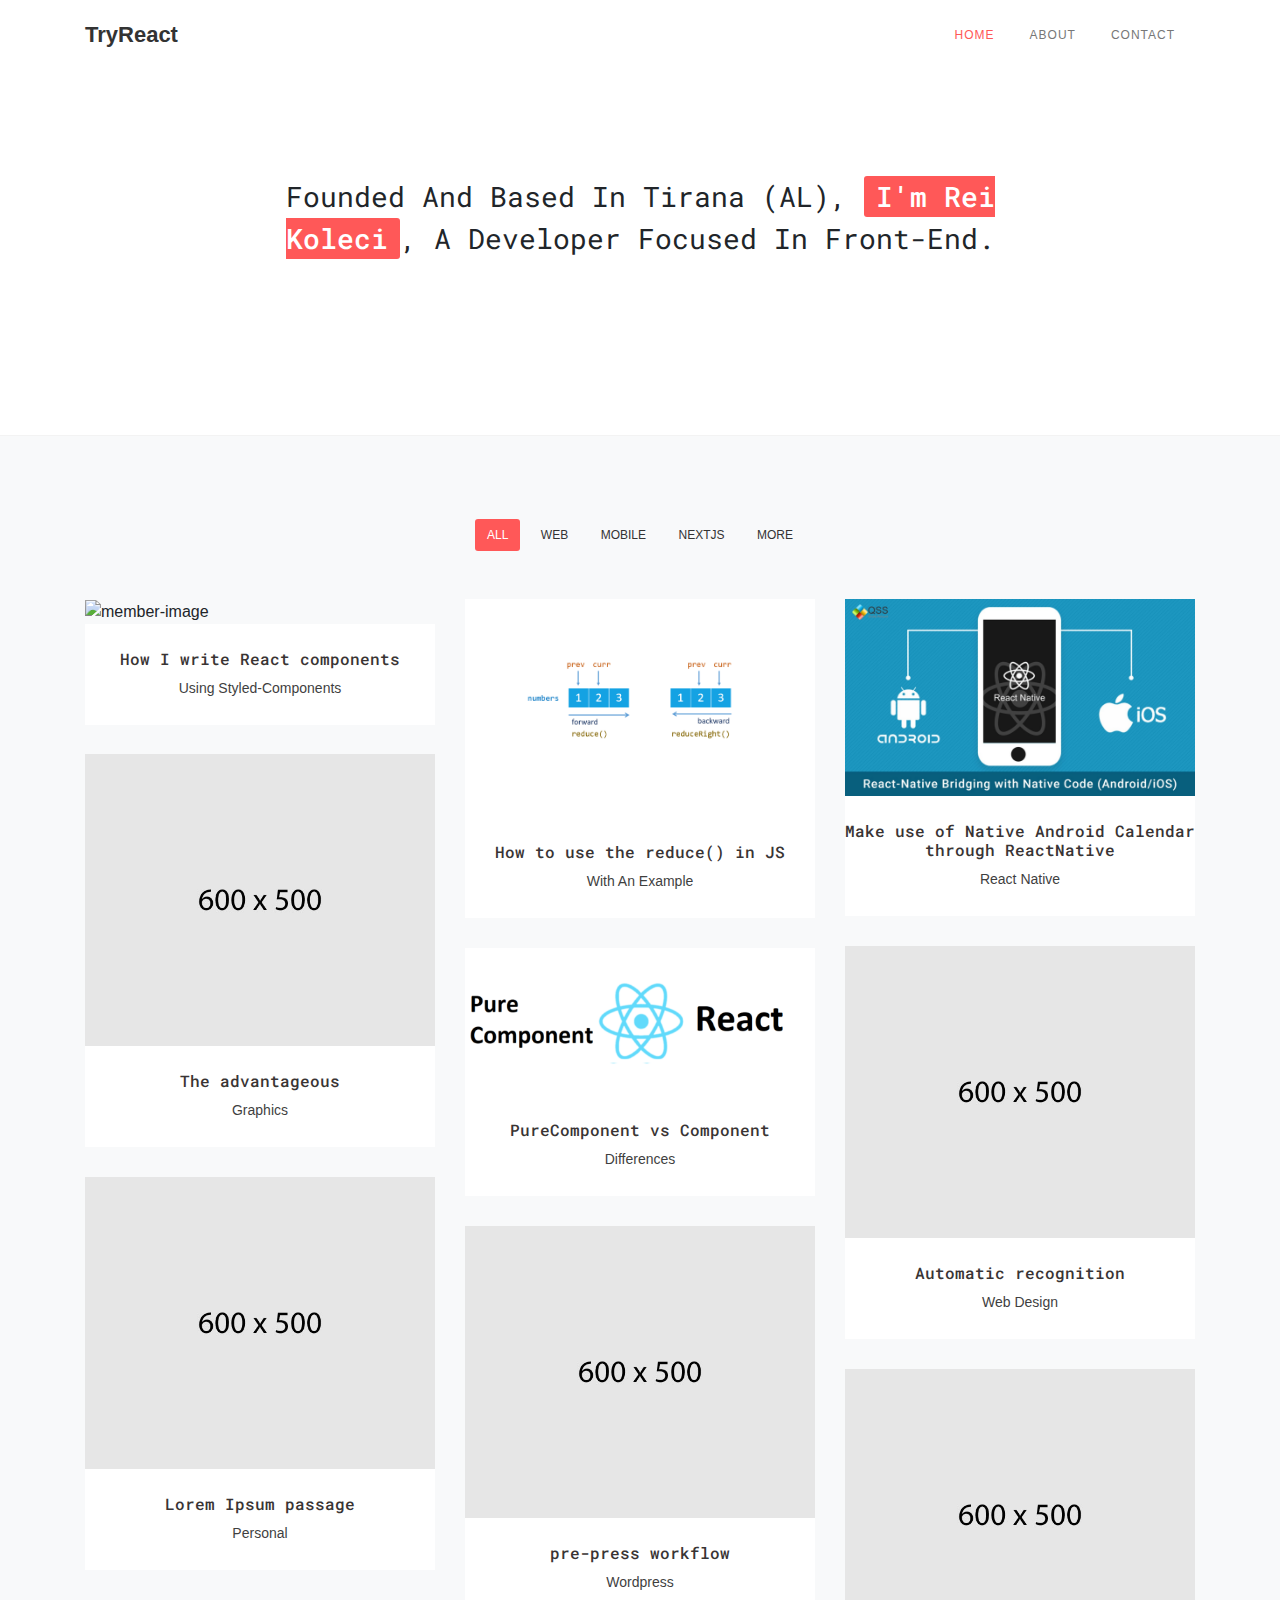
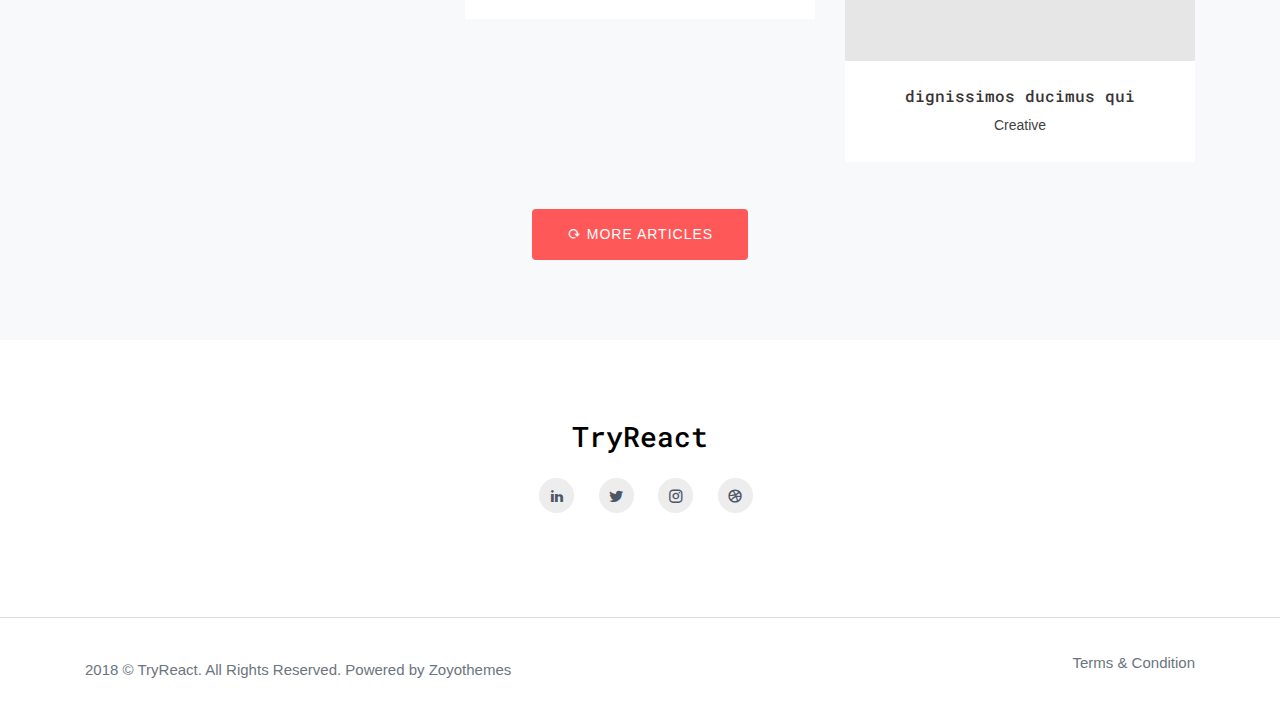
==== commit 25c1826d: "PureComponent article" ====
--- a/index.html
+++ b/index.html
@@ -192,11 +192,12 @@
                         <div class="col-lg-4 natural creative">
                             <div class="portfolio-box">
                                 <div class="portfolio-box-img">
-                                    <img src="images/portfolio/portfolio-6.jpg" class="img-fluid" alt="member-image">
-                                </div>
-                                <div class="gallary-title text-center">
-                                    <h6><a href="work-detail.html"> ius dissentiunt </a></h6>
-                                    <span>Devlopment</span>
+                                    <img src="images/blog/takhty29cq17mfrudg4b.png" class="img-fluid" alt="member-image">
+                                </div>
+                                <div class="gallary-title text-center">
+                                    <h6><a href="pure-component.html">PureComponent vs
+                                        Component</a></h6>
+                                    <span>Differences</span>
                                 </div>
                             </div>
                         </div>
